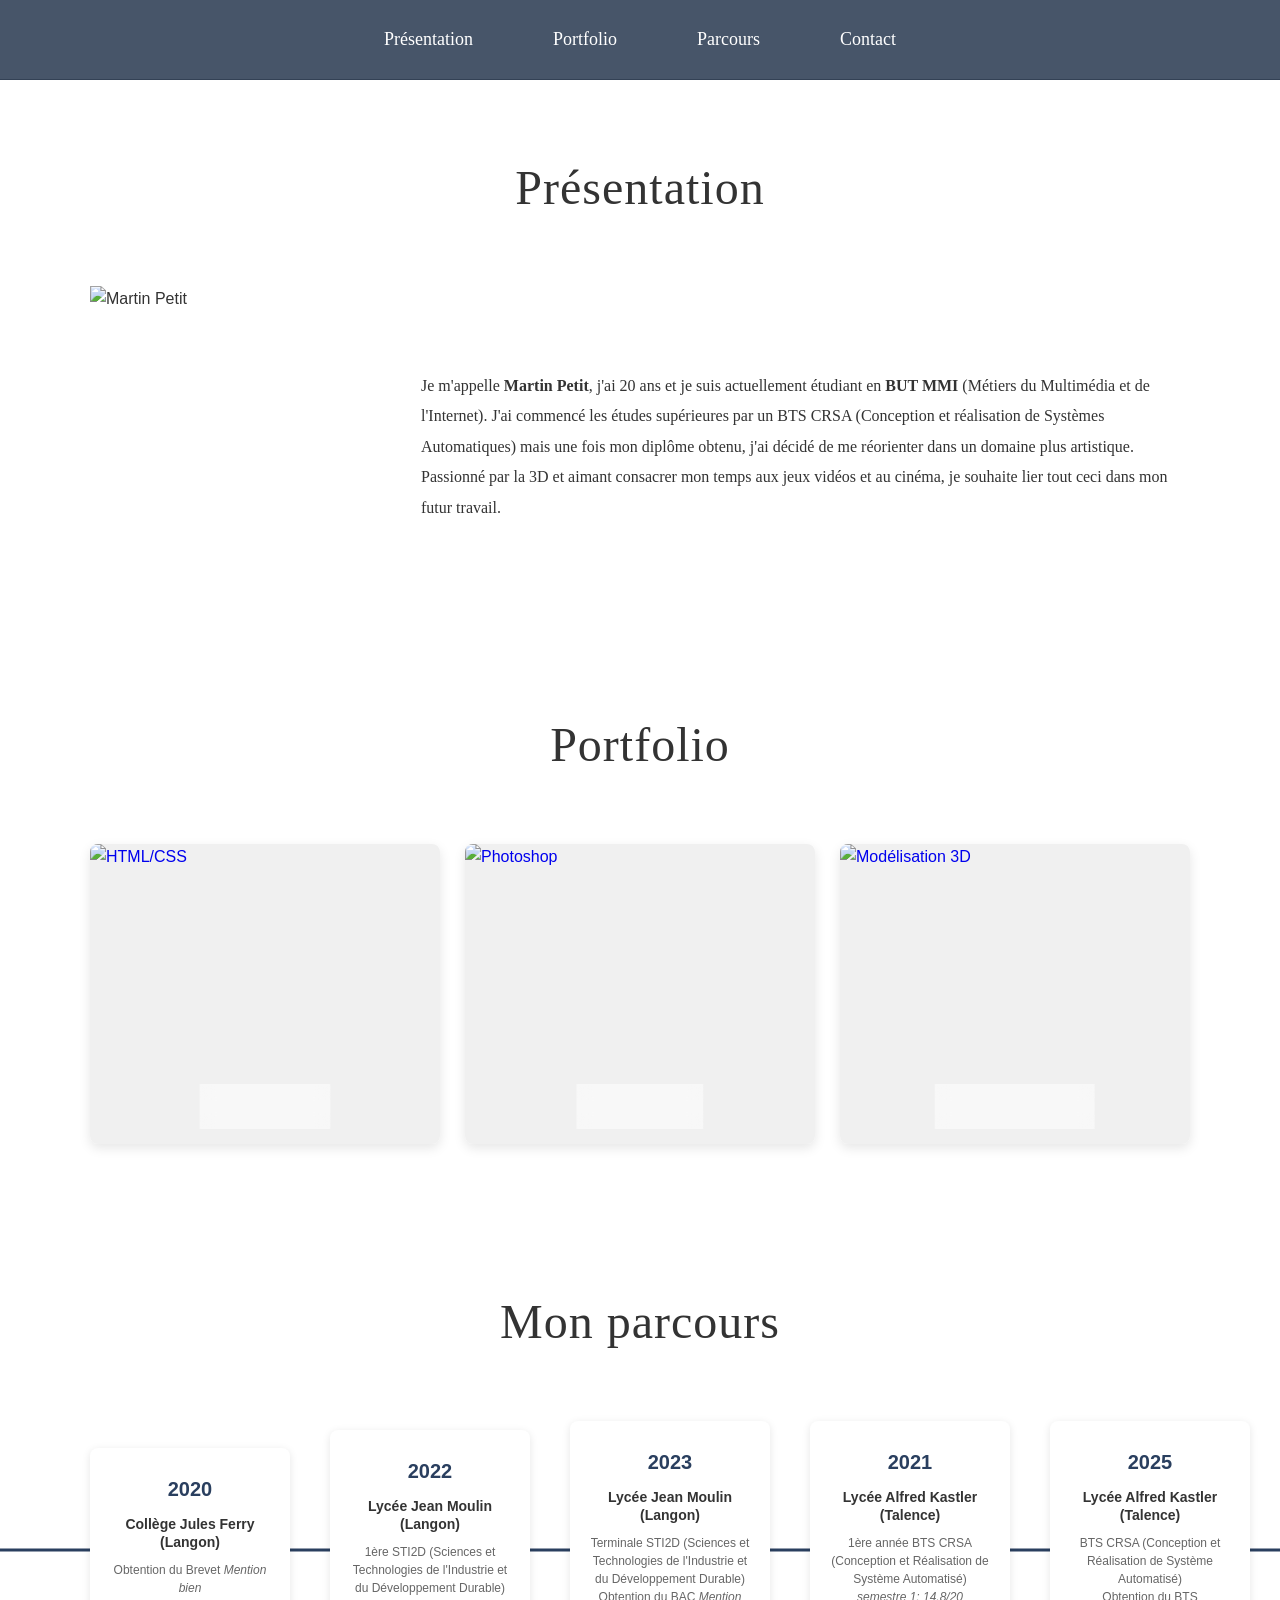
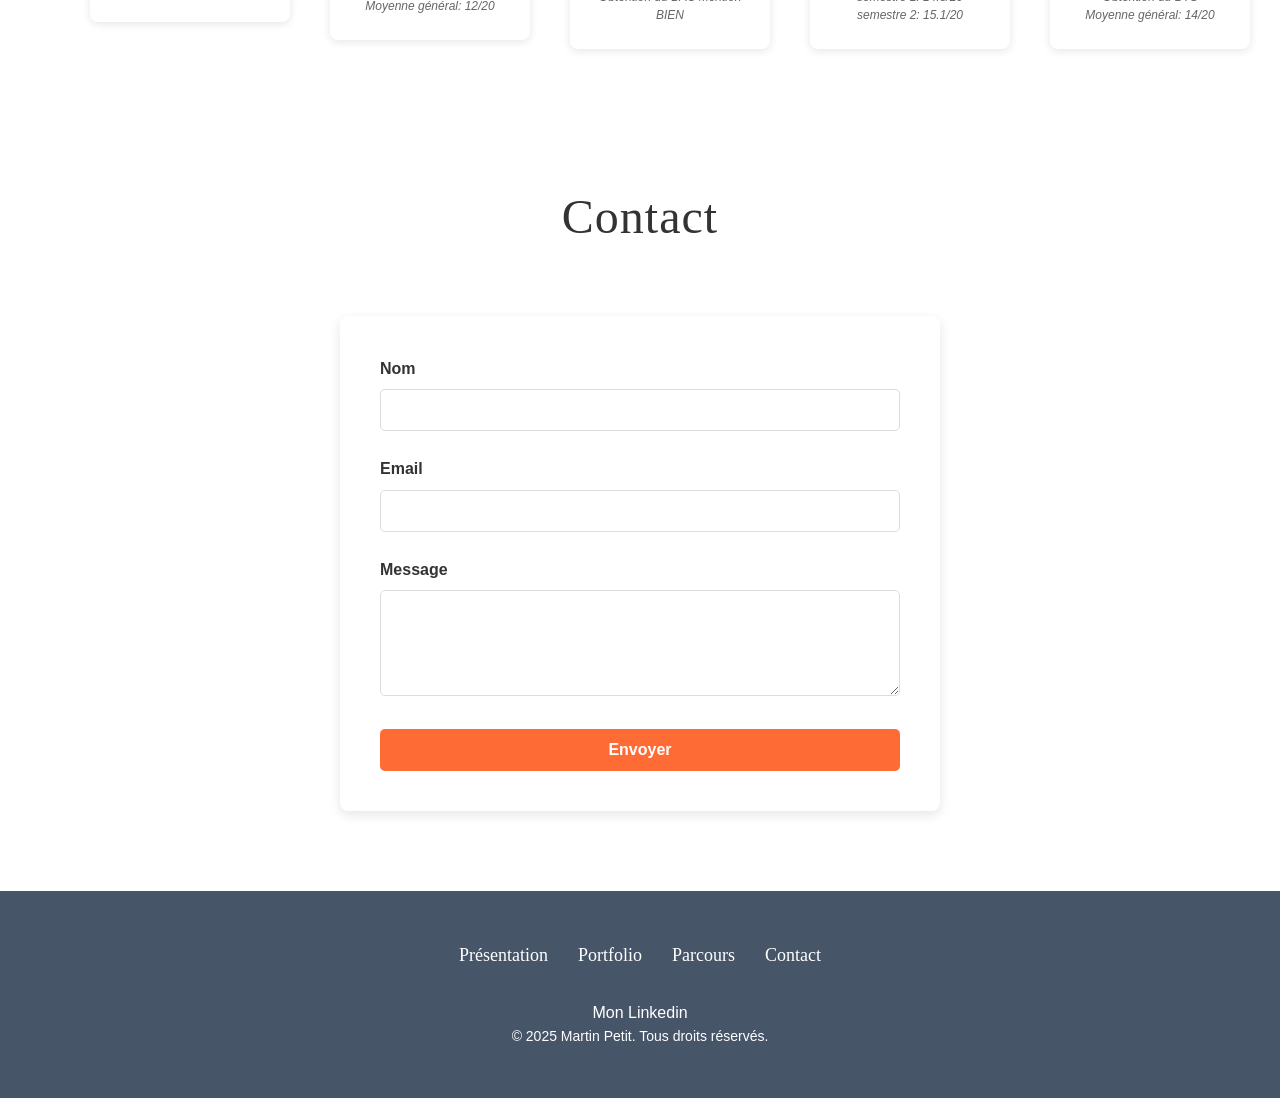
==== index.html @ bb2d604a "Rename Index.html to index.html" ====
<!DOCTYPE html>
<html lang="fr">
<head>
    <meta charset="UTF-8">
    <meta name="viewport" content="width=device-width, initial-scale=1.0">
    <title>Martin Petit | Portfolio</title>
    <link rel="stylesheet" href="style.css">
</head>
<body>

    <header>
        <div class="header-container">
            <div class="logo">Martin Petit</div>
            <nav>
                <ul>
                    <li><a href="#Presentation">Présentation</a></li>
                    <li><a href="#Portfolio">Portfolio</a></li>
                    <li><a href="#Parcours">Parcours</a></li>
                    <li><a href="#Contact">Contact</a></li>
                </ul>
            </nav>
        </div>
    </header>

    <section id="Presentation" class="section-white">
        <div class="container">
            <h2 class="title-center">Présentation</h2>
            <div class="presentation-flex">
                <div class="image-wrapper">
                    <img src="Image/IMG_9733.jpg" alt="Martin Petit">
                </div>
                <div class="text-wrapper">
                    <p>Je m'appelle <strong>Martin Petit</strong>, j'ai 20 ans et je suis actuellement étudiant en <strong>BUT MMI</strong> (Métiers du Multimédia et de l'Internet). J'ai commencé les études supérieures par un BTS CRSA (Conception et réalisation de Systèmes Automatiques) mais une fois mon diplôme obtenu, j'ai décidé de me réorienter dans un domaine plus artistique. Passionné par la 3D et aimant consacrer mon temps aux jeux vidéos et au cinéma, je souhaite lier tout ceci dans mon futur travail.</p>
                </div>
            </div>
        </div>
    </section>

    <section id="Portfolio" class="section-gray">
        <div class="container">
            <h2 class="title-center">Portfolio</h2>
            <div class="portfolio-cards-grid portfolio-grid-home">
                <div class="portfolio-card">
                    <a href="htmlcss.html" class="portfolio-card-link">
                        <div class="portfolio-card-header">
                            <div class="portfolio-card-image">
                                <img src="Image/HTML Part1.png" alt="HTML/CSS">
                            </div>
                            <div class="portfolio-card-desc">
                                <p>HTML/CSS</p>
                            </div>
                        </div>
                        <h3>HTML/CSS</h3>
                    </a>
                </div>
                <div class="portfolio-card">
                    <a href="photoshop.html" class="portfolio-card-link">
                        <div class="portfolio-card-header">
                            <div class="portfolio-card-image">
                                <img src="Image/Photoshop.png" alt="Photoshop">
                            </div>
                            <div class="portfolio-card-desc">
                                <p>Photoshop</p>
                            </div>
                        </div>
                        <h3>Photoshop</h3>
                    </a>
                </div>
                <div class="portfolio-card">
                    <a href="blender.html" class="portfolio-card-link">
                        <div class="portfolio-card-header">
                            <div class="portfolio-card-image">
                                <img src="Image/Chambre.png" alt="Modélisation 3D">
                            </div>
                            <div class="portfolio-card-desc">
                                <p>Modélisation 3D</p>
                            </div>
                        </div>
                        <h3>Modélisation 3D</h3>
                    </a>
                </div>
            </div>
        </div>
    </section>

    <section id="Parcours" class="section-white">
        <div class="container">
            <h2 class="title-center">Mon parcours</h2>
            <div class="parcours-horizontal">
                <div class="parcours-card">
                    <div class="parcours-year">2020</div>
                    <h4>Collège Jules Ferry (Langon)</h4>
                    <p>Obtention du Brevet <em>Mention bien</em></p>
                </div>
                <div class="parcours-card">
                    <div class="parcours-year">2022</div>
                    <h4>Lycée Jean Moulin (Langon)</h4>
                    <p>1ère STI2D (Sciences et Technologies de l'Industrie et du Développement Durable)<br><em>Moyenne général: 12/20</em></p>
                </div>
                <div class="parcours-card">
                    <div class="parcours-year">2023</div>
                    <h4>Lycée Jean Moulin (Langon)</h4>
                    <p>Terminale STI2D (Sciences et Technologies de l'Industrie et du Développement Durable)<br>Obtention du BAC <em>Mention BIEN</em></p>
                </div>
                <div class="parcours-card">
                    <div class="parcours-year">2021</div>
                    <h4>Lycée Alfred Kastler (Talence)</h4>
                    <p>1ère année BTS CRSA (Conception et Réalisation de Système Automatisé)<br><em>semestre 1: 14.8/20</em><br><em>semestre 2: 15.1/20</em></p>
                </div>
                <div class="parcours-card">
                    <div class="parcours-year">2025</div>
                    <h4>Lycée Alfred Kastler (Talence)</h4>
                    <p>BTS CRSA (Conception et Réalisation de Système Automatisé)<br>Obtention du BTS<br><em>Moyenne général: 14/20</em></p>
                </div>
            </div>
        </div>
    </section>

    <section id="Contact" class="section-gray">
        <div class="container">
            <h2 class="title-center">Contact</h2>
            <div class="contact-form-wrapper">
                <form class="contact-form" action="https://formspree.io/f/xeerogld" method="POST">
                    <div class="form-group">
                        <label for="nom">Nom</label>
                        <input type="text" id="nom" name="name" required>
                    </div>
                    <div class="form-group">
                        <label for="email">Email</label>
                        <input type="email" id="email" name="email" required>
                    </div>
                    <div class="form-group">
                        <label for="message">Message</label>
                        <textarea id="message" name="message" rows="5" required></textarea>
                    </div>
                    <button type="submit" class="btn-submit">Envoyer</button>
                </form>
            </div>
            <!-- Popup de confirmation -->
            <div id="successPopup" class="popup-overlay">
                <div class="popup-content">
                    <p>Votre message a bien été envoyé</p>
                    <button class="popup-btn" onclick="closePopup()">Fermer</button>
                </div>
            </div>
        </div>
    </section>

    <footer>
        <div class="container footer-content">
            <nav class="footer-nav">
                <ul>
                    <li><a href="#Presentation">Présentation</a></li>
                    <li><a href="#Portfolio">Portfolio</a></li>
                    <li><a href="#Parcours">Parcours</a></li>
                    <li><a href="#Contact">Contact</a></li>
                </ul>
                <p class="footer-linkedin"><a href="https://www.linkedin.com/in/martin-petit-b996a3388/" target="_blank">Mon Linkedin</a></p>
            </nav>
            <p>&copy; 2025 Martin Petit. Tous droits réservés.</p>
        </div>
    </footer>

    <script>
        // Fonctions pour la popup
        function showPopup() {
            document.getElementById('successPopup').classList.add('active');
        }

        function closePopup() {
            document.getElementById('successPopup').classList.remove('active');
        }

        // Fermer la popup quand on clique en dehors
        document.getElementById('successPopup').addEventListener('click', function(e) {
            if (e.target === this) {
                closePopup();
            }
        });

        // Gérer la soumission du formulaire Formspree
        document.querySelector('.contact-form').addEventListener('submit', function(e) {
            // Afficher la popup
            setTimeout(showPopup, 500);
            // Fermer la popup après 3 secondes
            setTimeout(closePopup, 4000);
            // Laisser le formulaire se soumettre normalement à Formspree
        });
    </script>

</body>
</html>
---- style.css ----
* {
    box-sizing: border-box;
}

body {
    margin: 0;
    padding: 0;
    font-family: 'Segoe UI', Tahoma, Geneva, Verdana, sans-serif;
    color: #333;
    line-height: 1.6;
    background-color: #fff;
    overflow-x: hidden;
}

html {
    scroll-behavior: smooth;
    width: 100%;
    overflow-x: hidden;
}

.container {
    max-width: 1140px;
    margin: 0 auto;
    padding: 0 20px;
    width: 100%;
}

/* ===== HEADER ===== */
header {
    background: #475569;
    padding: 25px 0;
    border-bottom: 1px solid #334155;
    position: sticky;
    top: 0;
    z-index: 100;
    box-shadow: none;
}

.header-container {
    display: flex;
    justify-content: center;
    align-items: center;
    max-width: 1140px;
    margin: 0 auto;
    padding: 0 20px;
}

.logo {
    display: none;
}

nav ul {
    display: flex;
    list-style: none;
    padding: 0;
    margin: 0;
    gap: 80px;
}

nav ul li a {
    text-decoration: none;
    color: #fff;
    font-weight: 400;
    font-size: 18px;
    transition: color 0.3s ease;
    font-family: 'Georgia', serif;
}

nav ul li a:hover {
    color: #FF6B35;
}

/* ===== SECTIONS ===== */
.section-white {
    background-color: #ffffff;
    padding: 30px 0;
}

.section-gray {
    background-color: #ffffff;
    padding: 30px 0;
}

/* Project intro styling */
.project-intro {
    max-width: 800px;
    margin: 0 auto 15px auto;
    text-align: center;
    font-size: 16px;
    line-height: 1.8;
    color: #555;
}

h2 {
    font-size: 48px;
    margin-bottom: 20px;
    color: #333;
    font-family: 'Georgia', serif;
    font-weight: 400;
    letter-spacing: 1px;
}

h3 {
    font-size: 28px;
    color: #333;
    margin: 40px 0 30px 0;
    padding-bottom: 10px;
    border-bottom: 3px solid #FF6B35;
}

.title-center {
    text-align: center;
    margin-bottom: 60px;
}

/* ===== PRESENTATION SECTION ===== */
.presentation-flex {
    display: flex;
    align-items: center;
    gap: 80px;
}

.image-wrapper {
    flex-shrink: 0;
}

.image-wrapper img {
    width: 251px;
    height: 321px;
    object-fit: cover;
    box-shadow: none;
    border-radius: 0;
    display: block;
}

.text-wrapper {
    flex: 1;
    padding-top: 0;
}

.text-wrapper p {
    font-size: 16px;
    line-height: 1.9;
    color: #333;
    font-family: 'Georgia', serif;
    margin: 0;
}

.text-wrapper strong {
    color: #333;
    font-weight: 600;
}

/* ===== PORTFOLIO SECTION ===== */
.portfolio-cards-grid {
    display: grid;
    grid-template-columns: repeat(2, 1fr);
    gap: 25px;
    margin-bottom: 40px;
    max-width: 700px;
    margin-left: auto;
    margin-right: auto;
}

.portfolio-grid-home {
    grid-template-columns: repeat(3, 1fr) !important;
    max-width: 100% !important;
    margin-left: 0 !important;
    margin-right: 0 !important;
}

.portfolio-card {
    overflow: hidden;
    background: white;
    border-radius: 8px;
    box-shadow: 0 4px 12px rgba(0, 0, 0, 0.1);
    transition: transform 0.3s ease, box-shadow 0.3s ease;
    display: flex;
    flex-direction: column;
}

.portfolio-card:hover {
    transform: translateY(-10px);
    box-shadow: 0 8px 20px rgba(0, 0, 0, 0.15);
}

.portfolio-card-link {
    text-decoration: none;
    display: flex;
    flex-direction: column;
    height: 100%;
}

.portfolio-card-header {
    display: flex;
    flex-direction: column;
    gap: 0;
    position: relative;
    flex: 1;
    overflow: hidden;
}

.portfolio-card-image {
    width: 100%;
    height: 300px;
    overflow: hidden;
    background: #f0f0f0;
    border-radius: 0;
    flex-shrink: 0;
}

.portfolio-card-image img {
    width: 100%;
    height: 100%;
    object-fit: cover;
    transition: transform 0.3s ease;
    display: block;
}

.portfolio-card:hover .portfolio-card-image img {
    transform: scale(1.08);
}

.portfolio-card-desc {
    position: absolute;
    bottom: 15px;
    left: 50%;
    transform: translateX(-50%);
    background: rgba(255, 255, 255, 0.5);
    padding: 12px 30px;
    display: flex;
    align-items: center;
    justify-content: center;
    width: fit-content;
    text-align: center;
    backdrop-filter: blur(8px);
    border-radius: 0;
}

.portfolio-card-desc p {
    margin: 0;
    font-size: 14px;
    color: #666;
    line-height: 1.5;
    white-space: nowrap;
}

.portfolio-card h3 {
    display: none;
}

/* ===== HTML PAGES SCROLL SECTION ===== */
.html-pages-scroll {
    display: flex;
    flex-direction: column;
    gap: 0;
    max-width: 100%;
    margin: 0 auto;
}

.html-pages-scroll img {
    width: 100%;
    height: auto;
    display: block;
    margin: 0;
    padding: 0;
}

/* ===== PARCOURS SECTION ===== */
.parcours-timeline {
    display: grid;
    grid-template-columns: 1fr;
    gap: 0;
}

.parcours-item {
    display: flex;
    gap: 30px;
    padding: 30px 0;
    border-bottom: 1px solid #ddd;
    align-items: flex-start;
}

.parcours-item:last-child {
    border-bottom: none;
}

.parcours-year {
    flex-shrink: 0;
    width: 80px;
    font-size: 24px;
    font-weight: bold;
    color: #FF6B35;
    padding-top: 5px;
}

.parcours-content h4 {
    margin: 0 0 10px 0;
    color: #333;
    font-size: 18px;
    font-weight: 600;
}

.parcours-content p {
    margin: 0;
    color: #666;
    font-size: 15px;
    line-height: 1.6;
}

/* ===== PARCOURS HORIZONTAL ===== */
.parcours-horizontal {
    display: flex;
    gap: 40px;
    padding-bottom: 30px;
    position: relative;
    align-items: center;
    justify-content: space-around;
    width: 100%;
}

.parcours-horizontal::before {
    content: '';
    position: absolute;
    top: 50%;
    left: 50%;
    transform: translateX(-50%) translateY(-50%);
    height: 3px;
    background-color: #2a3f5f;
    z-index: 0;
    width: 100vw;
}

.parcours-card {
    flex-shrink: 0;
    background: white;
    border-radius: 8px;
    padding: 25px 20px;
    box-shadow: 0 2px 8px rgba(0, 0, 0, 0.1);
    min-width: 200px;
    max-width: 200px;
    text-align: center;
    position: relative;
    z-index: 1;
    word-break: break-word;
    overflow-wrap: break-word;
}

.parcours-card .parcours-year {
    font-size: 20px;
    color: #2a3f5f;
    margin-bottom: 10px;
    width: auto;
    padding: 0;
}

.parcours-card h4 {
    margin: 0 0 10px 0;
    font-size: 14px;
    font-weight: 600;
    color: #333;
    word-break: break-word;
    overflow-wrap: break-word;
    line-height: 1.3;
}

.parcours-card p {
    margin: 0;
    font-size: 12px;
    line-height: 1.5;
    color: #666;
}

.parcours-card em {
    font-style: italic;
    color: #666;
    font-weight: normal;
}

/* ===== CONTACT SECTION ===== */
.contact-form-wrapper {
    max-width: 600px;
    margin: 0 auto 50px auto;
}

.contact-form {
    background: white;
    padding: 40px;
    border-radius: 8px;
    box-shadow: 0 4px 12px rgba(0, 0, 0, 0.1);
}

.form-group {
    margin-bottom: 25px;
}

.form-group label {
    display: block;
    margin-bottom: 8px;
    font-weight: 600;
    color: #333;
}

.form-group input,
.form-group textarea {
    width: 100%;
    padding: 12px 15px;
    border: 1px solid #ddd;
    border-radius: 5px;
    font-family: 'Segoe UI', Tahoma, Geneva, Verdana, sans-serif;
    font-size: 14px;
    transition: border-color 0.3s ease;
    box-sizing: border-box;
}

.form-group input:focus,
.form-group textarea:focus {
    outline: none;
    border-color: #FF6B35;
    box-shadow: 0 0 5px rgba(255, 107, 53, 0.3);
}

.btn-submit {
    width: 100%;
    padding: 12px 30px;
    background-color: #FF6B35;
    color: white;
    border: none;
    border-radius: 5px;
    font-size: 16px;
    font-weight: 600;
    cursor: pointer;
    transition: background-color 0.3s ease;
}

.btn-submit:hover {
    background-color: #E85A1F;
}

.contact-info {
    text-align: center;
    margin-top: 40px;
}

.contact-info p {
    margin: 0 0 20px 0;
    font-weight: 600;
}

.contact-info a {
    display: inline-block;
    margin: 0 15px;
    color: #FF6B35;
    text-decoration: none;
    font-weight: 500;
    transition: color 0.3s ease;
}

.contact-info a:hover {
    color: #E85A1F;
    text-decoration: underline;
}

/* ===== PROJECTS DETAILED SECTION ===== */
.projects-detailed {
    display: grid;
    grid-template-columns: 1fr;
    gap: 60px;
}

.project-detail {
    margin-bottom: 40px;
}

.project-detail h3 {
    margin-bottom: 30px;
    border-bottom: 3px solid #FF6B35;
    padding-bottom: 15px;
}

.project-content {
    display: grid;
    grid-template-columns: 1fr 1fr;
    gap: 30px;
    align-items: center;
}

.project-content img {
    width: 100%;
    height: auto;
    border-radius: 5px;
    display: block;
    max-width: 70%;
    margin: 0 auto;
}

.project-text {
    background: rgba(255, 255, 255, 0.5);
    padding: 25px;
    border-radius: 5px;
}

/* Styles spécifiques à la page Photoshop */
.photoshop-page .project-content img {
    max-width: 50%;
}

/* Grille SolidWorks */
.solidworks-grid {
    display: grid;
    grid-template-columns: repeat(3, 1fr);
    gap: 15px;
    margin: 15px 0;
}

.solidworks-project {
    display: flex;
    justify-content: center;
    align-items: center;
}

.solidworks-project img {
    width: 100%;
    height: auto;
    display: block;
    max-width: 100%;
}

.project-text p {
    margin: 0 0 20px 0;
    font-size: 15px;
    line-height: 1.8;
    color: #555;
}

.project-text p:last-child {
    margin-bottom: 0;
}

/* ===== FOOTER ===== */
footer {
    background: #475569;
    padding: 50px 0;
    border-top: none;
}

.footer-content {
    text-align: center;
}

.footer-nav ul {
    display: flex;
    justify-content: center;
    list-style: none;
    padding: 0;
    margin: 0 0 30px 0;
    gap: 30px;
    flex-wrap: wrap;
}

.footer-nav a {
    text-decoration: none;
    color: #fff;
    font-weight: 500;
    transition: color 0.3s ease;
}

.footer-nav a:hover {
    color: #FF6B35;
    text-decoration: underline;
}

.footer-linkedin {
    margin: 0 0 0 0;
    font-weight: 500;
}

.footer-linkedin a {
    text-decoration: none;
    color: #fff;
    transition: color 0.3s ease;
    font-size: 16px;
}

.footer-linkedin a:hover {
    color: #FF6B35;
}

footer p {
    color: #fff;
    margin: 0;
    font-size: 14px;
}

/* ===== POPUP ===== */
.popup-overlay {
    display: none;
    position: fixed;
    top: 0;
    left: 0;
    width: 100%;
    height: 100%;
    background-color: rgba(0, 0, 0, 0.5);
    z-index: 1000;
    justify-content: center;
    align-items: center;
}

.popup-overlay.active {
    display: flex;
}

.popup-content {
    background-color: white;
    padding: 40px;
    border-radius: 10px;
    text-align: center;
    box-shadow: 0 4px 20px rgba(0, 0, 0, 0.3);
    max-width: 400px;
    animation: popupSlideIn 0.3s ease-out;
}

@keyframes popupSlideIn {
    from {
        transform: scale(0.8);
        opacity: 0;
    }
    to {
        transform: scale(1);
        opacity: 1;
    }
}

.popup-content p {
    font-size: 18px;
    color: #333;
    margin: 0 0 25px 0;
    font-family: 'Georgia', serif;
}

.popup-btn {
    padding: 12px 30px;
    background-color: #FF6B35;
    color: white;
    border: none;
    border-radius: 5px;
    font-size: 16px;
    font-weight: 600;
    cursor: pointer;
    transition: background-color 0.3s ease;
}

.popup-btn:hover {
    background-color: #E85A1F;
}

/* ===== RESPONSIVE ===== */
@media (max-width: 768px) {
    .presentation-flex {
        flex-direction: column;
        gap: 30px;
    }

    .image-wrapper img {
        width: 100%;
        max-width: 321px;
        height: auto;
    }

    nav ul {
        flex-direction: column;
        gap: 15px;
    }

    .portfolio-category-grid {
        grid-template-columns: repeat(auto-fit, minmax(200px, 1fr));
        gap: 20px;
    }

    .project-content {
        grid-template-columns: 1fr;
        gap: 20px;
    }

    h2 {
        font-size: 36px;
    }

    h3 {
        font-size: 24px;
    }

    .parcours-item {
        flex-direction: column;
        gap: 10px;
        padding: 20px 0;
    }

    .parcours-year {
        width: auto;
    }

    .parcours-horizontal {
        gap: 20px;
    }

    .parcours-card {
        min-width: 240px;
        padding: 25px 20px;
    }
}

@media (max-width: 480px) {
    header {
        padding: 15px 0;
    }

    .header-container {
        flex-direction: column;
        gap: 15px;
    }

    nav ul {
        width: 100%;
        flex-direction: column;
        gap: 10px;
        text-align: center;
    }

    .presentation-flex {
        gap: 20px;
    }

    .image-wrapper img {
        width: 100%;
        max-width: 100%;
        height: auto;
    }

    .contact-form {
        padding: 20px;
    }

    .section-white,
    .section-gray {
        padding: 50px 0;
    }

    h2 {
        font-size: 28px;
        margin-bottom: 30px;
    }

    h3 {
        font-size: 20px;
    }

    nav ul {
        gap: 20px;
    }

    nav ul li a {
        font-size: 16px;
    }

    .project-content {
        padding: 20px;
    }

    .projects-detailed {
        gap: 40px;
    }

    .parcours-horizontal {
        gap: 15px;
        padding-bottom: 20px;
    }

    .parcours-horizontal::before {
        top: 45%;
        height: 2px;
    }

    .parcours-card {
        min-width: 200px;
        padding: 20px 15px;
        border-radius: 8px;
    }

    .parcours-card .parcours-year {
        font-size: 22px;
        margin-bottom: 10px;
    }

    .parcours-card h4 {
        font-size: 14px;
        margin-bottom: 10px;
    }

    .parcours-card p {
        font-size: 12px;
    }
}

/* ===== SOLIDWORKS CAROUSEL ===== */
.solidworks-carousel {
    display: grid;
    grid-template-columns: 1fr 1fr;
    gap: 40px;
    align-items: center;
}

.carousel-image {
    width: 100%;
    height: 400px;
    overflow: hidden;
    border-radius: 8px;
    box-shadow: 0 4px 12px rgba(0, 0, 0, 0.1);
}

.carousel-image img {
    width: 100%;
    height: 100%;
    object-fit: cover;
    display: block;
}

.carousel-content {
    flex: 1;
}

.carousel-item {
    display: none;
}

.carousel-item.active {
    display: block;
}

.carousel-item h3 {
    font-size: 24px;
    color: #333;
    margin: 0 0 15px 0;
    padding-bottom: 10px;
    border-bottom: 3px solid #FF6B35;
}

.carousel-item p {
    font-size: 15px;
    line-height: 1.8;
    color: #555;
    margin: 0 0 15px 0;
}

.carousel-controls {
    display: flex;
    gap: 15px;
    margin-top: 30px;
}

.carousel-btn {
    padding: 10px 20px;
    background-color: #FF6B35;
    color: white;
    border: none;
    border-radius: 5px;
    font-size: 14px;
    font-weight: 600;
    cursor: pointer;
    transition: background-color 0.3s ease;
}

.carousel-btn:hover {
    background-color: #E85A1F;
}
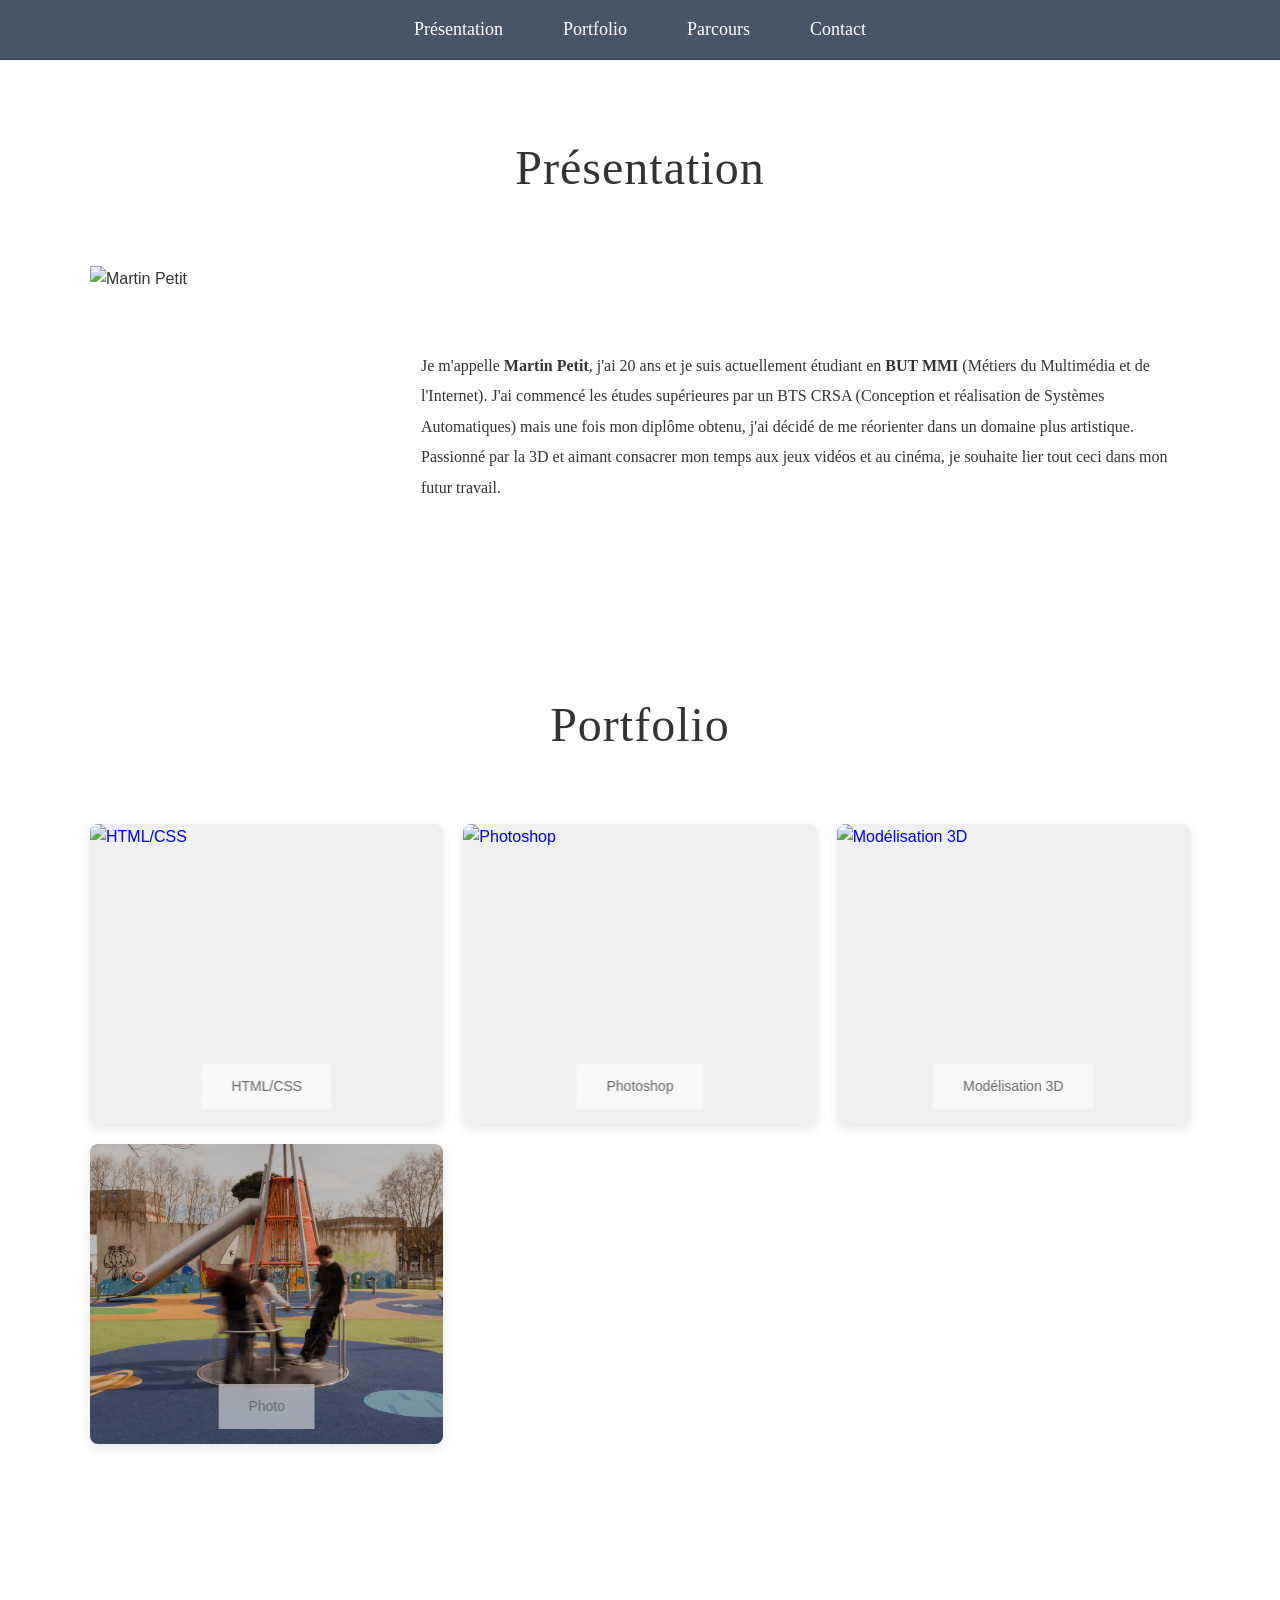
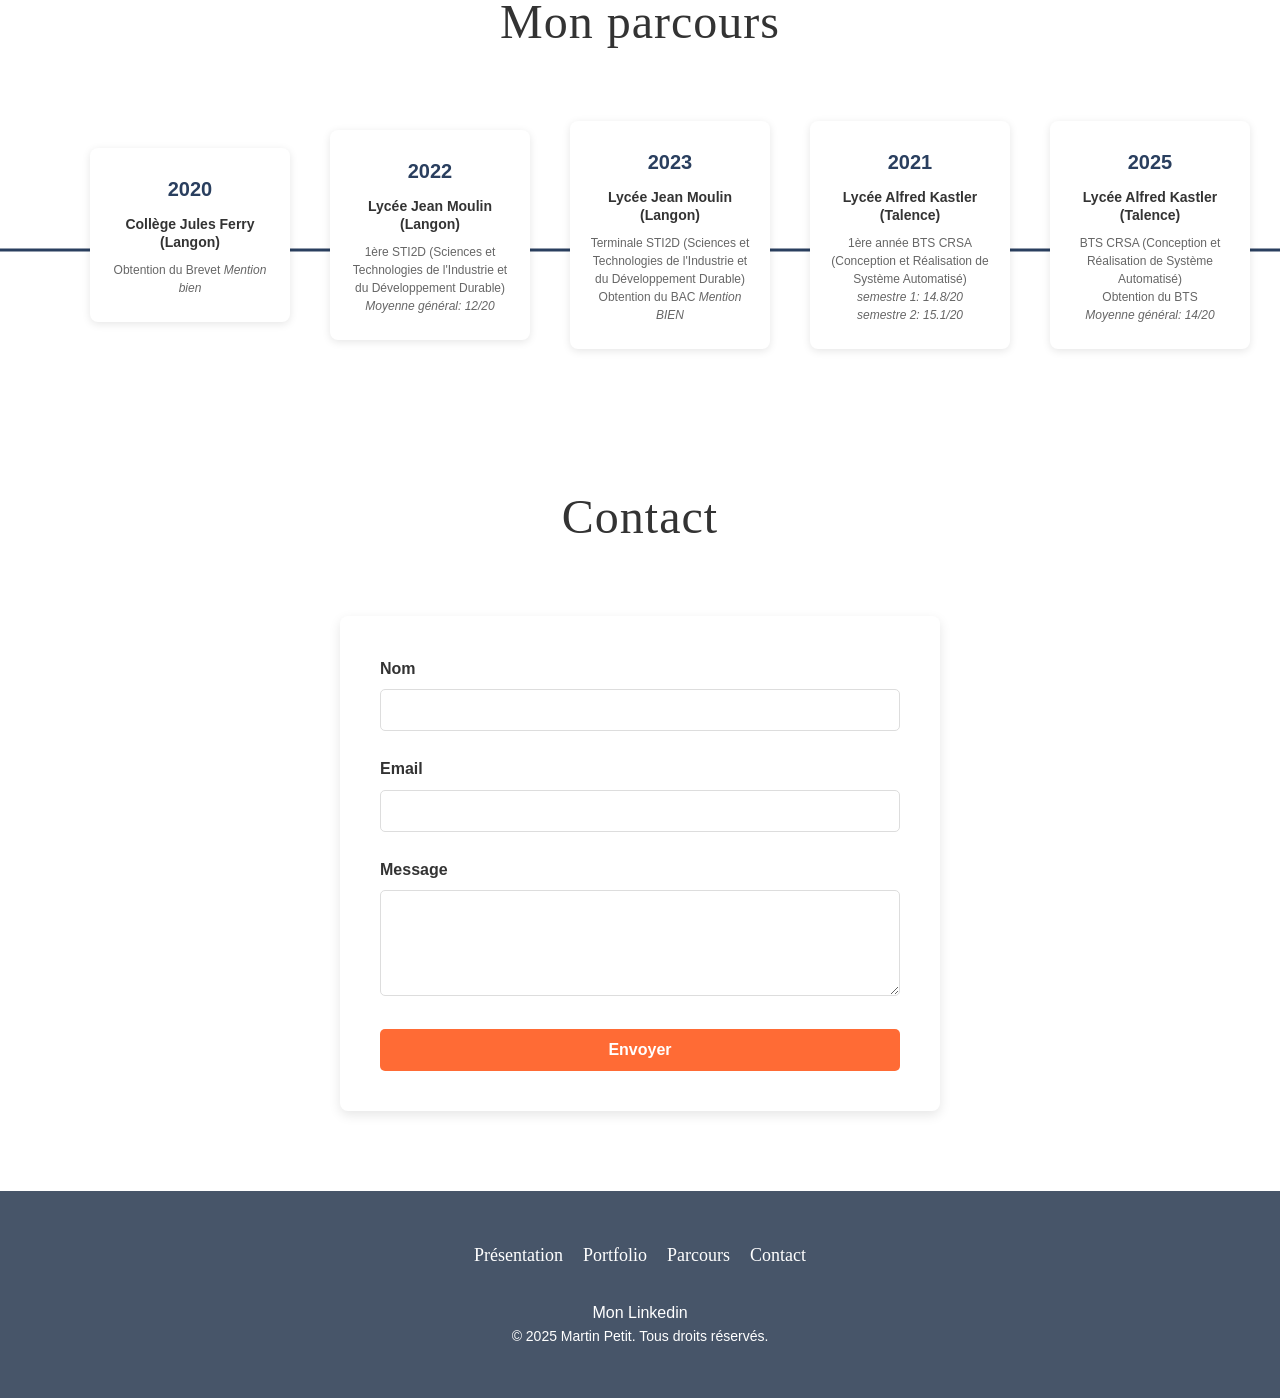
==== commit bde642c4: "page photo" ====
--- a/index.html
+++ b/index.html
@@ -77,6 +77,19 @@
                             </div>
                         </div>
                         <h3>Modélisation 3D</h3>
+                    </a>
+                </div>
+                <div class="portfolio-card">
+                    <a href="photo.html" class="portfolio-card-link">
+                        <div class="portfolio-card-header">
+                            <div class="portfolio-card-image">
+                                <img src="Image/Projet photo/1.jpg" alt="Photo">
+                            </div>
+                            <div class="portfolio-card-desc">
+                                <p>Photo</p>
+                            </div>
+                        </div>
+                        <h3>Photo</h3>
                     </a>
                 </div>
             </div>
--- a/style.css
+++ b/style.css
@@ -25,10 +25,16 @@
     width: 100%;
 }
 
+@media (max-width: 480px) {
+    .container {
+        padding: 0 15px;
+    }
+}
+
 /* ===== HEADER ===== */
 header {
     background: #475569;
-    padding: 25px 0;
+    padding: 15px 0;
     border-bottom: 1px solid #334155;
     position: sticky;
     top: 0;
@@ -54,7 +60,9 @@
     list-style: none;
     padding: 0;
     margin: 0;
-    gap: 80px;
+    gap: 60px;
+    flex-wrap: wrap;
+    justify-content: center;
 }
 
 nav ul li a {
@@ -74,11 +82,13 @@
 .section-white {
     background-color: #ffffff;
     padding: 30px 0;
+    scroll-margin-top: 80px;
 }
 
 .section-gray {
     background-color: #ffffff;
     padding: 30px 0;
+    scroll-margin-top: 80px;
 }
 
 /* Project intro styling */
@@ -144,6 +154,18 @@
     color: #333;
     font-family: 'Georgia', serif;
     margin: 0;
+}
+
+@media (max-width: 768px) {
+    .text-wrapper p {
+        font-size: 15px;
+    }
+}
+
+@media (max-width: 480px) {
+    .text-wrapper p {
+        font-size: 14px;
+    }
 }
 
 .text-wrapper strong {
@@ -167,6 +189,7 @@
     max-width: 100% !important;
     margin-left: 0 !important;
     margin-right: 0 !important;
+    gap: 20px;
 }
 
 .portfolio-card {
@@ -337,7 +360,7 @@
     border-radius: 8px;
     padding: 25px 20px;
     box-shadow: 0 2px 8px rgba(0, 0, 0, 0.1);
-    min-width: 200px;
+    min-width: 160px;
     max-width: 200px;
     text-align: center;
     position: relative;
@@ -465,11 +488,11 @@
 .projects-detailed {
     display: grid;
     grid-template-columns: 1fr;
-    gap: 60px;
+    gap: 40px;
 }
 
 .project-detail {
-    margin-bottom: 40px;
+    margin-bottom: 20px;
 }
 
 .project-detail h3 {
@@ -490,7 +513,7 @@
     height: auto;
     border-radius: 5px;
     display: block;
-    max-width: 70%;
+    max-width: 100%;
     margin: 0 auto;
 }
 
@@ -505,10 +528,23 @@
     max-width: 50%;
 }
 
+@media (max-width: 768px) {
+    .photoshop-page .project-content img {
+        max-width: 100%;
+    }
+}
+
+/* Amélioration images Blender sur mobile */
+@media (max-width: 768px) {
+    .blender-page .project-content img {
+        max-width: 100%;
+    }
+}
+
 /* Grille SolidWorks */
 .solidworks-grid {
     display: grid;
-    grid-template-columns: repeat(3, 1fr);
+    grid-template-columns: repeat(auto-fit, minmax(150px, 1fr));
     gap: 15px;
     margin: 15px 0;
 }
@@ -554,7 +590,7 @@
     list-style: none;
     padding: 0;
     margin: 0 0 30px 0;
-    gap: 30px;
+    gap: 20px;
     flex-wrap: wrap;
 }
 
@@ -655,6 +691,39 @@
 }
 
 /* ===== RESPONSIVE ===== */
+/* Tablettes (1024px) */
+@media (max-width: 1024px) {
+    nav ul {
+        gap: 40px;
+    }
+
+    .portfolio-grid-home {
+        grid-template-columns: repeat(2, 1fr) !important;
+    }
+
+    .presentation-flex {
+        gap: 50px;
+    }
+
+    .project-content {
+        gap: 20px;
+    }
+
+    .carousel-image {
+        height: 300px;
+    }
+
+    .solidworks-carousel {
+        grid-template-columns: 1fr;
+        gap: 20px;
+    }
+
+    .solidworks-grid {
+        grid-template-columns: repeat(2, 1fr);
+    }
+}
+
+/* Petites tablettes/Grand mobile (768px) */
 @media (max-width: 768px) {
     .presentation-flex {
         flex-direction: column;
@@ -668,8 +737,17 @@
     }
 
     nav ul {
-        flex-direction: column;
-        gap: 15px;
+        gap: 20px;
+        flex-direction: row;
+        flex-wrap: wrap;
+    }
+
+    nav ul li a {
+        font-size: 16px;
+    }
+
+    .portfolio-grid-home {
+        grid-template-columns: repeat(2, 1fr) !important;
     }
 
     .portfolio-category-grid {
@@ -701,30 +779,83 @@
     }
 
     .parcours-horizontal {
-        gap: 20px;
+        gap: 15px;
+        justify-content: flex-start;
+        overflow-x: auto;
+        padding: 20px 0;
+    }
+
+    .parcours-horizontal::before {
+        width: 100vw;
     }
 
     .parcours-card {
-        min-width: 240px;
-        padding: 25px 20px;
-    }
-}
-
+        min-width: 160px;
+        padding: 20px 15px;
+    }
+
+    .carousel-image {
+        height: 250px;
+    }
+
+    .carousel-item h3 {
+        font-size: 20px;
+    }
+
+    .carousel-item p {
+        font-size: 14px;
+        line-height: 1.6;
+    }
+
+    .carousel-controls {
+        display: grid;
+        grid-template-columns: 1fr 1fr;
+        gap: 10px;
+        margin-top: 20px;
+    }
+
+    .carousel-btn {
+        padding: 10px 15px;
+        font-size: 13px;
+        width: 100%;
+    }
+
+    .solidworks-grid {
+        grid-template-columns: repeat(2, 1fr);
+    }
+
+    .contact-form {
+        padding: 25px;
+    }
+}
+
+/* Mobile (480px et moins) */
 @media (max-width: 480px) {
     header {
-        padding: 15px 0;
+        padding: 10px 0;
     }
 
     .header-container {
         flex-direction: column;
-        gap: 15px;
+        gap: 8px;
     }
 
     nav ul {
         width: 100%;
         flex-direction: column;
-        gap: 10px;
+        gap: 6px;
         text-align: center;
+        flex-wrap: nowrap;
+    }
+
+    nav ul li {
+        width: 100%;
+    }
+
+    nav ul li a {
+        font-size: 13px;
+        display: block;
+        padding: 5px 0;
     }
 
     .presentation-flex {
@@ -737,68 +868,135 @@
         height: auto;
     }
 
+    .portfolio-grid-home {
+        grid-template-columns: 1fr !important;
+        gap: 15px;
+    }
+
+    .portfolio-card-image {
+        height: 200px;
+    }
+
     .contact-form {
-        padding: 20px;
+        padding: 15px;
+    }
+
+    .form-group {
+        margin-bottom: 15px;
+    }
+
+    .form-group input,
+    .form-group textarea {
+        font-size: 16px;
     }
 
     .section-white,
     .section-gray {
-        padding: 50px 0;
+        padding: 30px 0;
     }
 
     h2 {
         font-size: 28px;
-        margin-bottom: 30px;
+        margin-bottom: 20px;
     }
 
     h3 {
         font-size: 20px;
-    }
-
-    nav ul {
-        gap: 20px;
-    }
-
-    nav ul li a {
-        font-size: 16px;
+        margin: 30px 0 20px 0;
     }
 
     .project-content {
-        padding: 20px;
+        padding: 15px;
     }
 
     .projects-detailed {
-        gap: 40px;
+        gap: 30px;
+    }
+
+    .project-content img {
+        max-width: 100%;
     }
 
     .parcours-horizontal {
-        gap: 15px;
-        padding-bottom: 20px;
+        gap: 10px;
+        padding-bottom: 15px;
+        justify-content: flex-start;
+        overflow-x: auto;
+        -webkit-overflow-scrolling: touch;
     }
 
     .parcours-horizontal::before {
-        top: 45%;
-        height: 2px;
+        display: none;
     }
 
     .parcours-card {
-        min-width: 200px;
-        padding: 20px 15px;
-        border-radius: 8px;
+        min-width: 140px;
+        max-width: 140px;
+        padding: 15px 10px;
+        font-size: 13px;
     }
 
     .parcours-card .parcours-year {
-        font-size: 22px;
-        margin-bottom: 10px;
+        font-size: 18px;
+        margin-bottom: 8px;
     }
 
     .parcours-card h4 {
+        font-size: 13px;
+        margin-bottom: 5px;
+        line-height: 1.2;
+    }
+
+    .parcours-card p {
+        font-size: 11px;
+        line-height: 1.4;
+    }
+
+    .carousel-image {
+        height: 200px;
+    }
+
+    .carousel-controls {
+        display: grid;
+        grid-template-columns: 1fr 1fr;
+        gap: 8px;
+        margin-top: 15px;
+    }
+
+    .carousel-btn {
+        padding: 10px 12px;
+        font-size: 12px;
+        width: 100%;
+    }
+
+    .carousel-item h3 {
+        font-size: 18px;
+        margin: 0 0 10px 0;
+    }
+
+    .carousel-item p {
+        font-size: 13px;
+        line-height: 1.5;
+    }
+
+    .solidworks-grid {
+        grid-template-columns: 1fr;
+    }
+
+    .content-section {
+        padding: 15px 0;
+    }
+
+    footer {
+        padding: 30px 0;
+    }
+
+    .footer-nav ul {
+        gap: 10px;
+    }
+
+    .footer-nav a {
         font-size: 14px;
-        margin-bottom: 10px;
-    }
-
-    .parcours-card p {
-        font-size: 12px;
     }
 }
 
@@ -810,6 +1008,19 @@
     align-items: center;
 }
 
+@media (max-width: 768px) {
+    .solidworks-carousel {
+        grid-template-columns: 1fr;
+        gap: 20px;
+    }
+}
+
+@media (max-width: 480px) {
+    .solidworks-carousel {
+        gap: 15px;
+    }
+}
+
 .carousel-image {
     width: 100%;
     height: 400px;
@@ -818,6 +1029,18 @@
     box-shadow: 0 4px 12px rgba(0, 0, 0, 0.1);
 }
 
+@media (max-width: 768px) {
+    .carousel-image {
+        height: 300px;
+    }
+}
+
+@media (max-width: 480px) {
+    .carousel-image {
+        height: 250px;
+    }
+}
+
 .carousel-image img {
     width: 100%;
     height: 100%;
@@ -852,10 +1075,52 @@
     margin: 0 0 15px 0;
 }
 
+@media (max-width: 768px) {
+    .carousel-item h3 {
+        font-size: 20px;
+        margin: 0 0 12px 0;
+    }
+
+    .carousel-item p {
+        font-size: 14px;
+        line-height: 1.6;
+    }
+}
+
+@media (max-width: 480px) {
+    .carousel-item h3 {
+        font-size: 18px;
+        margin: 0 0 10px 0;
+        padding-bottom: 8px;
+    }
+
+    .carousel-item p {
+        font-size: 13px;
+        line-height: 1.5;
+        margin: 0;
+    }
+}
+
 .carousel-controls {
     display: flex;
     gap: 15px;
     margin-top: 30px;
+}
+
+@media (max-width: 768px) {
+    .carousel-controls {
+        gap: 10px;
+        margin-top: 20px;
+    }
+}
+
+@media (max-width: 480px) {
+    .carousel-controls {
+        display: grid;
+        grid-template-columns: 1fr 1fr;
+        gap: 8px;
+        margin-top: 15px;
+    }
 }
 
 .carousel-btn {
@@ -870,6 +1135,178 @@
     transition: background-color 0.3s ease;
 }
 
+@media (max-width: 768px) {
+    .carousel-btn {
+        padding: 10px 15px;
+        font-size: 13px;
+    }
+}
+
+@media (max-width: 480px) {
+    .carousel-btn {
+        padding: 8px 12px;
+        font-size: 12px;
+        width: 100%;
+    }
+}
+
 .carousel-btn:hover {
     background-color: #E85A1F;
+}
+
+/* ===== PHOTO PAGE CAROUSEL ===== */
+.photo-carousel-container {
+    display: flex;
+    align-items: center;
+    gap: 20px;
+    margin: 30px 0 50px 0;
+    width: 100vw;
+    position: relative;
+    left: 50%;
+    right: 50%;
+    margin-left: -50vw;
+    margin-right: -50vw;
+    padding: 0 200px;
+}
+
+.carousel-wrapper {
+    flex: 1;
+    overflow: hidden;
+    border-radius: 8px;
+    box-shadow: 0 4px 12px rgba(0, 0, 0, 0.1);
+    height: 400px;
+}
+
+.carousel-track {
+    display: flex;
+    gap: 16px;
+    transition: transform 0.5s ease;
+    padding: 8px;
+    background-color: #f5f5f5;
+    height: 100%;
+}
+
+.carousel-img {
+    flex: 0 0 calc(33.33% - 12px);
+    width: calc(33.33% - 12px);
+    height: 100%;
+    object-fit: contain;
+    border-radius: 4px;
+    display: block;
+}
+
+.carousel-btn {
+    flex-shrink: 0;
+    padding: 12px 16px;
+    background-color: #FF6B35;
+    color: white;
+    border: none;
+    border-radius: 5px;
+    font-size: 20px;
+    cursor: pointer;
+    transition: background-color 0.3s ease;
+    height: 45px;
+    width: 45px;
+    display: flex;
+    align-items: center;
+    justify-content: center;
+}
+
+.carousel-btn:hover {
+    background-color: #E85A1F;
+}
+
+.carousel-btn-prev {
+    order: -1;
+}
+
+/* ===== PHOTO TEXT SECTION ===== */
+.photo-text-section {
+    margin-top: 30px;
+    margin-bottom: 20px;
+    max-width: 800px;
+    margin-left: auto;
+    margin-right: auto;
+}
+
+.photo-textarea {
+    width: 100%;
+    min-height: 150px;
+    padding: 15px;
+    border: 2px solid #ddd;
+    border-radius: 4px;
+    font-family: 'Georgia', serif;
+    font-size: 16px;
+    line-height: 1.6;
+    resize: vertical;
+    color: #333;
+    background-color: #fafafa;
+    transition: border-color 0.3s ease, background-color 0.3s ease;
+}
+
+.photo-textarea:focus {
+    outline: none;
+    border-color: #FF6B35;
+    background-color: #fff;
+}
+
+@media (max-width: 768px) {
+    .photo-carousel-container {
+        gap: 10px;
+        margin: 30px 0;
+    }
+
+    .carousel-img {
+        height: 180px;
+    }
+
+    .carousel-btn {
+        padding: 10px 12px;
+        font-size: 16px;
+        height: 40px;
+        width: 40px;
+    }
+
+    .photo-text-section {
+        margin-top: 30px;
+    }
+
+    .photo-textarea {
+        min-height: 120px;
+        font-size: 15px;
+        padding: 12px;
+    }
+}
+
+@media (max-width: 480px) {
+    .photo-carousel-container {
+        flex-direction: column;
+        gap: 15px;
+        margin: 20px 0;
+    }
+
+    .carousel-wrapper {
+        width: 100%;
+    }
+
+    .carousel-img {
+        height: 150px;
+    }
+
+    .carousel-btn {
+        padding: 8px 10px;
+        font-size: 14px;
+        height: 35px;
+        width: 35px;
+    }
+
+    .photo-text-section {
+        margin-top: 20px;
+    }
+
+    .photo-textarea {
+        min-height: 100px;
+        font-size: 14px;
+        padding: 10px;
+    }
 }
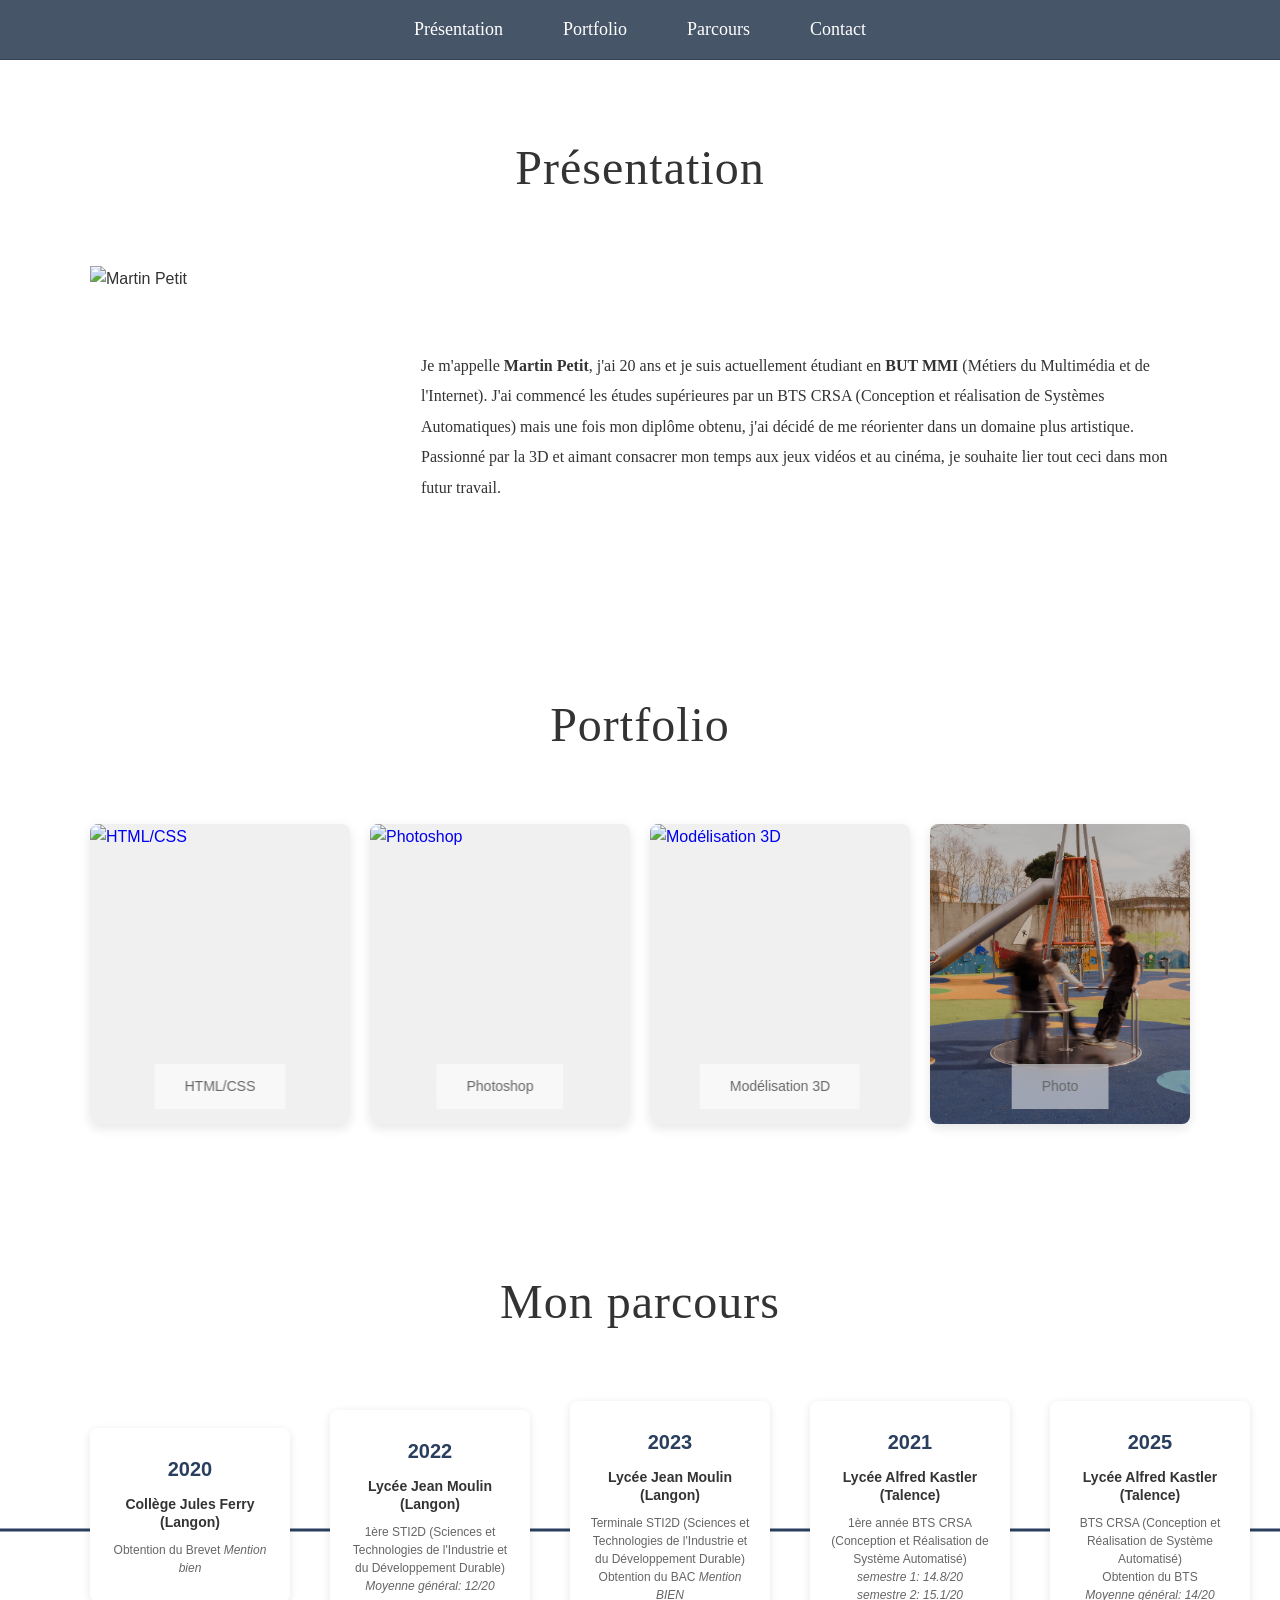
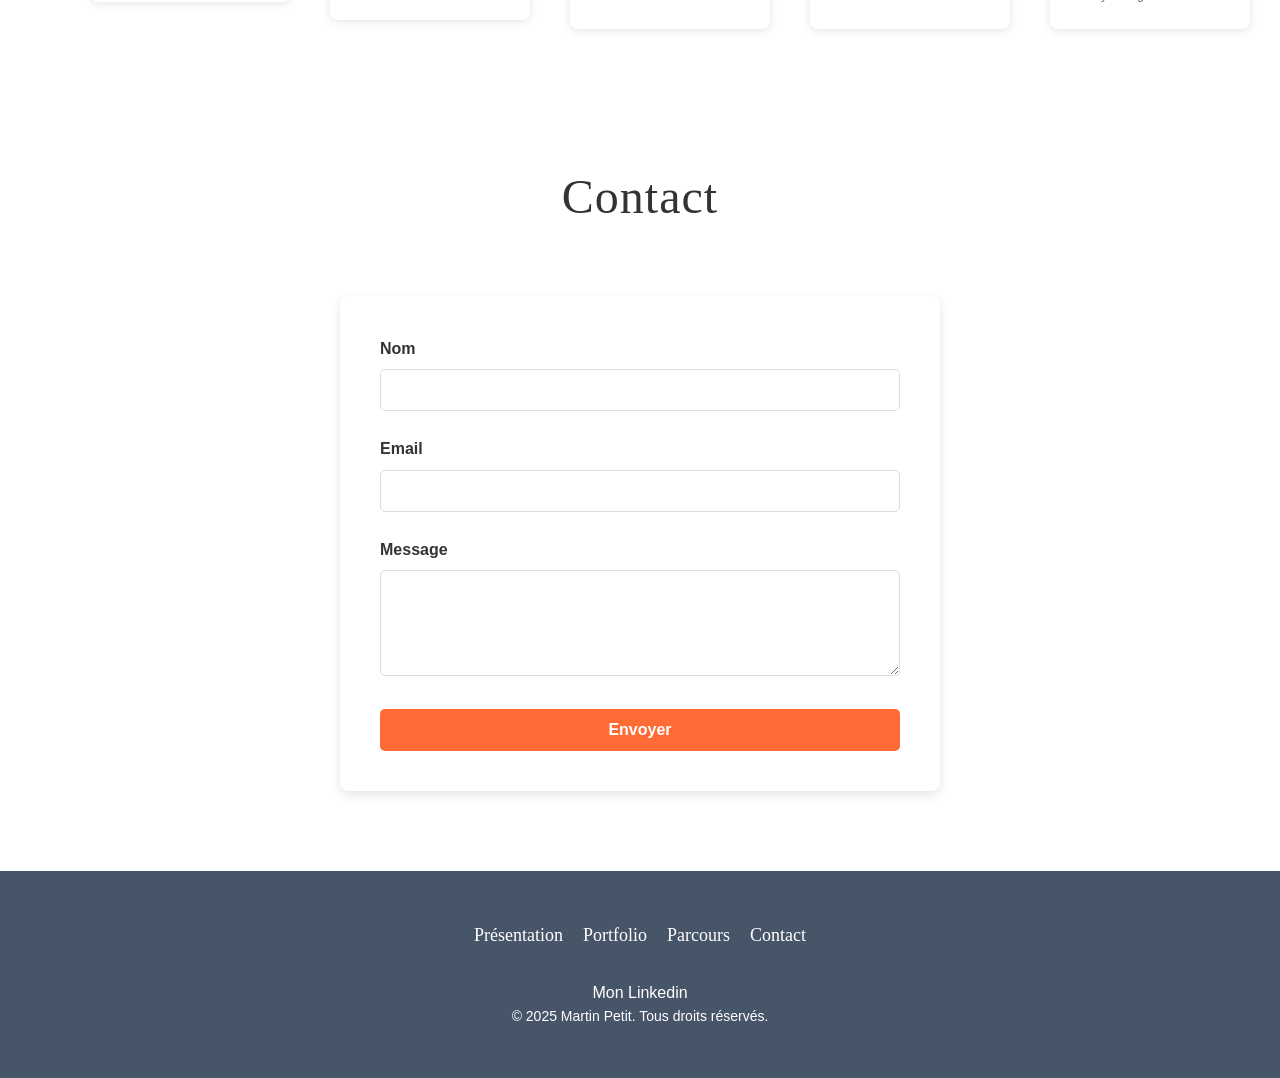
==== commit d3896260: "fix bug" ====
--- a/index.html
+++ b/index.html
@@ -83,7 +83,7 @@
                     <a href="photo.html" class="portfolio-card-link">
                         <div class="portfolio-card-header">
                             <div class="portfolio-card-image">
-                                <img src="Image/Projet photo/1.jpg" alt="Photo">
+                                <img src="Image/Projet photo/Street1.jpg" alt="Photo">
                             </div>
                             <div class="portfolio-card-desc">
                                 <p>Photo</p>
--- a/style.css
+++ b/style.css
@@ -176,16 +176,16 @@
 /* ===== PORTFOLIO SECTION ===== */
 .portfolio-cards-grid {
     display: grid;
-    grid-template-columns: repeat(2, 1fr);
+    grid-template-columns: repeat(3, 1fr);
     gap: 25px;
     margin-bottom: 40px;
-    max-width: 700px;
+    max-width: 100%;
     margin-left: auto;
     margin-right: auto;
 }
 
 .portfolio-grid-home {
-    grid-template-columns: repeat(3, 1fr) !important;
+    grid-template-columns: repeat(4, 1fr) !important;
     max-width: 100% !important;
     margin-left: 0 !important;
     margin-right: 0 !important;
@@ -1167,6 +1167,7 @@
     margin-left: -50vw;
     margin-right: -50vw;
     padding: 0 200px;
+    margin-bottom: 80px;
 }
 
 .carousel-wrapper {
@@ -1187,12 +1188,51 @@
 }
 
 .carousel-img {
-    flex: 0 0 calc(33.33% - 12px);
-    width: calc(33.33% - 12px);
+    flex: 0 0 100%;
+    width: 100%;
     height: 100%;
     object-fit: contain;
-    border-radius: 4px;
+    border-radius: 4;
     display: block;
+}
+
+.carousel-item {
+    flex: 0 0 100%;
+    width: 100%;
+    height: 100%;
+    display: flex;
+    align-items: center;
+    gap: 30px;
+    padding: 20px;
+}
+
+.carousel-item img {
+    flex: 0 0 60%;
+    height: 100%;
+    object-fit: contain;
+}
+
+.carousel-text {
+    flex: 1;
+    display: flex;
+    flex-direction: column;
+    justify-content: center;
+}
+
+.carousel-text h4 {
+    margin: 0 0 10px 0;
+    font-size: 24px;
+    color: #333;
+    font-family: 'Georgia', serif;
+    font-weight: 400;
+}
+
+.carousel-text p {
+    margin: 0;
+    font-size: 16px;
+    color: #666;
+    line-height: 1.6;
+    font-family: 'Georgia', serif;
 }
 
 .carousel-btn {
@@ -1220,6 +1260,39 @@
     order: -1;
 }
 
+/* ===== PHOTO GALLERY SIMPLE (non-carousel) ===== */
+.photo-gallery-simple {
+    display: flex;
+    justify-content: center;
+    align-items: center;
+    gap: 16px;
+    margin: 30px 0 50px 0;
+    padding: 8px;
+    background-color: #f5f5f5;
+    border-radius: 8px;
+    box-shadow: 0 4px 12px rgba(0, 0, 0, 0.1);
+    flex-wrap: nowrap;
+    max-width: 1100px;
+    margin-left: auto;
+    margin-right: auto;
+}
+
+.photo-gallery-simple-img {
+    height: 300px;
+    object-fit: contain;
+    border-radius: 4px;
+    display: block;
+    flex-shrink: 0;
+}
+
+.photo-gallery-simple-2 .photo-gallery-simple-img {
+    flex: 0 0 calc(50% - 8px);
+}
+
+.photo-gallery-simple-3 .photo-gallery-simple-img {
+    flex: 0 0 calc(33.33% - 11px);
+}
+
 /* ===== PHOTO TEXT SECTION ===== */
 .photo-text-section {
     margin-top: 30px;
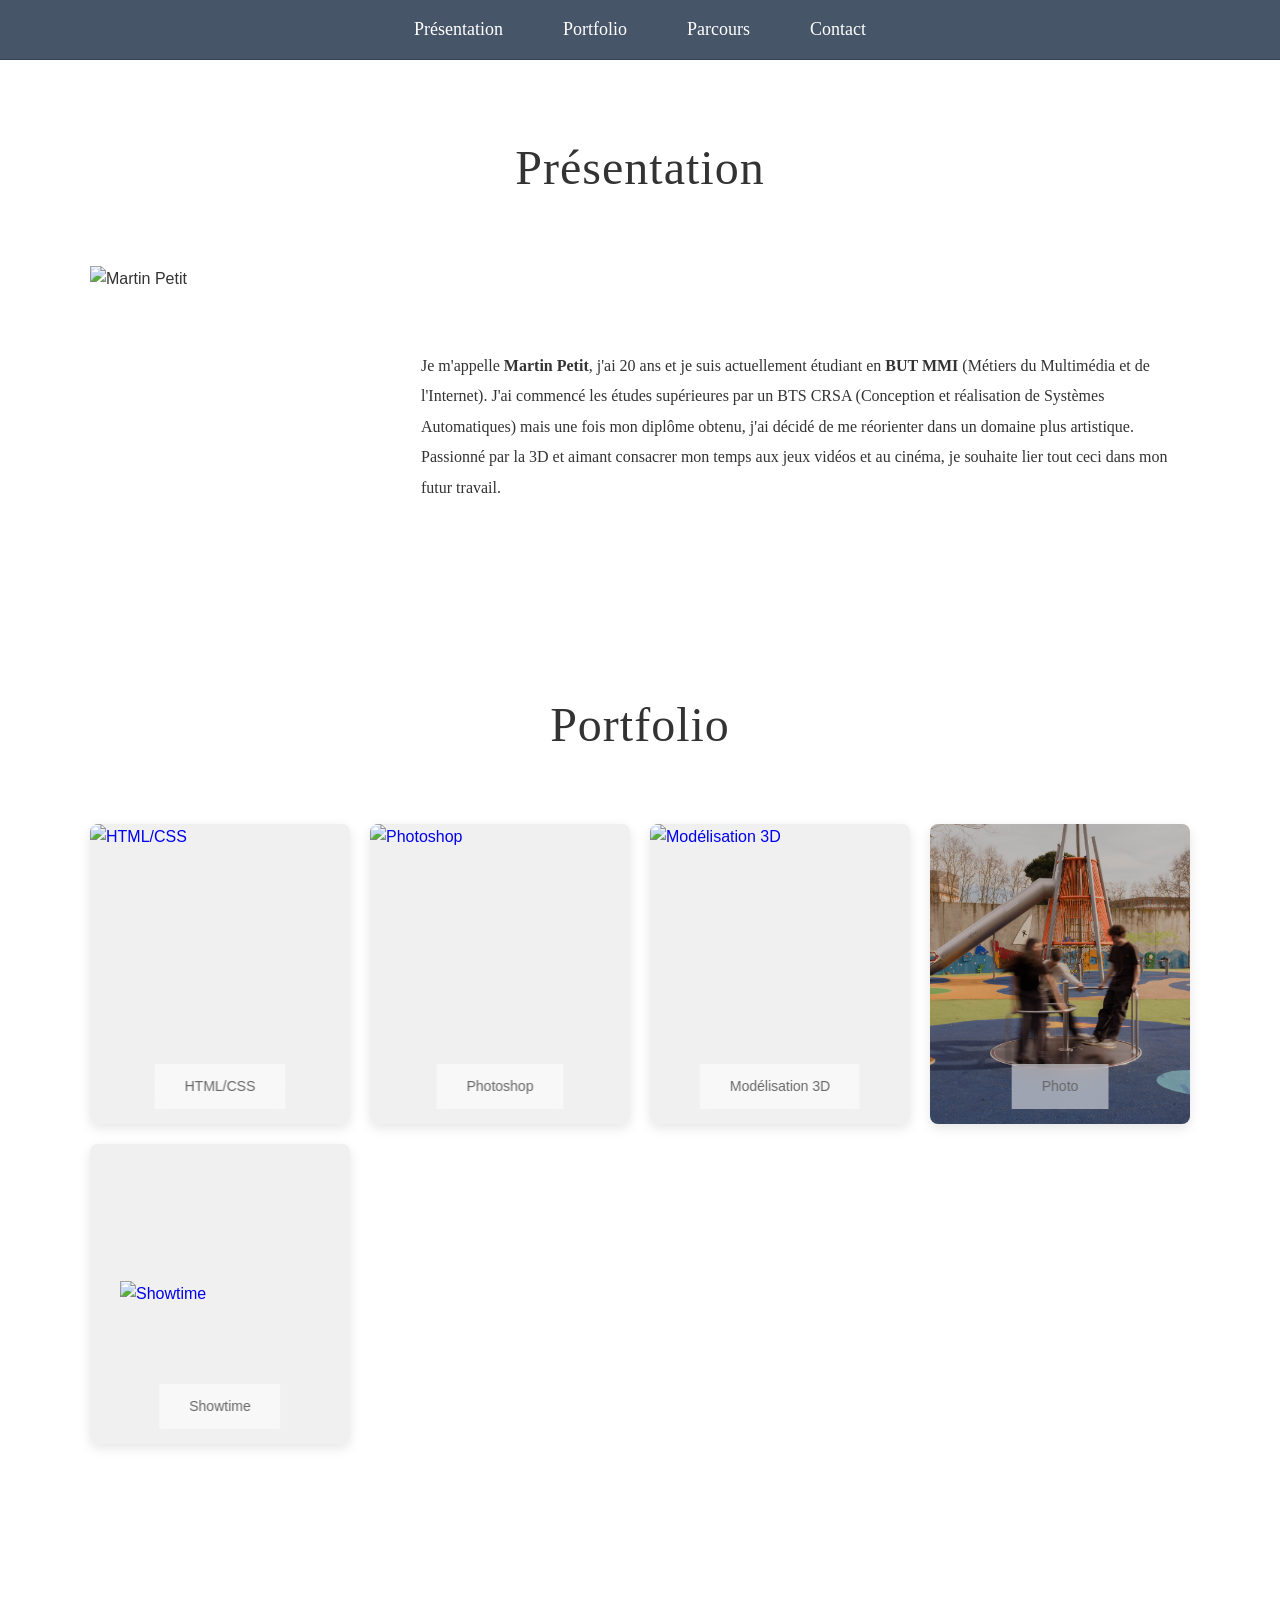
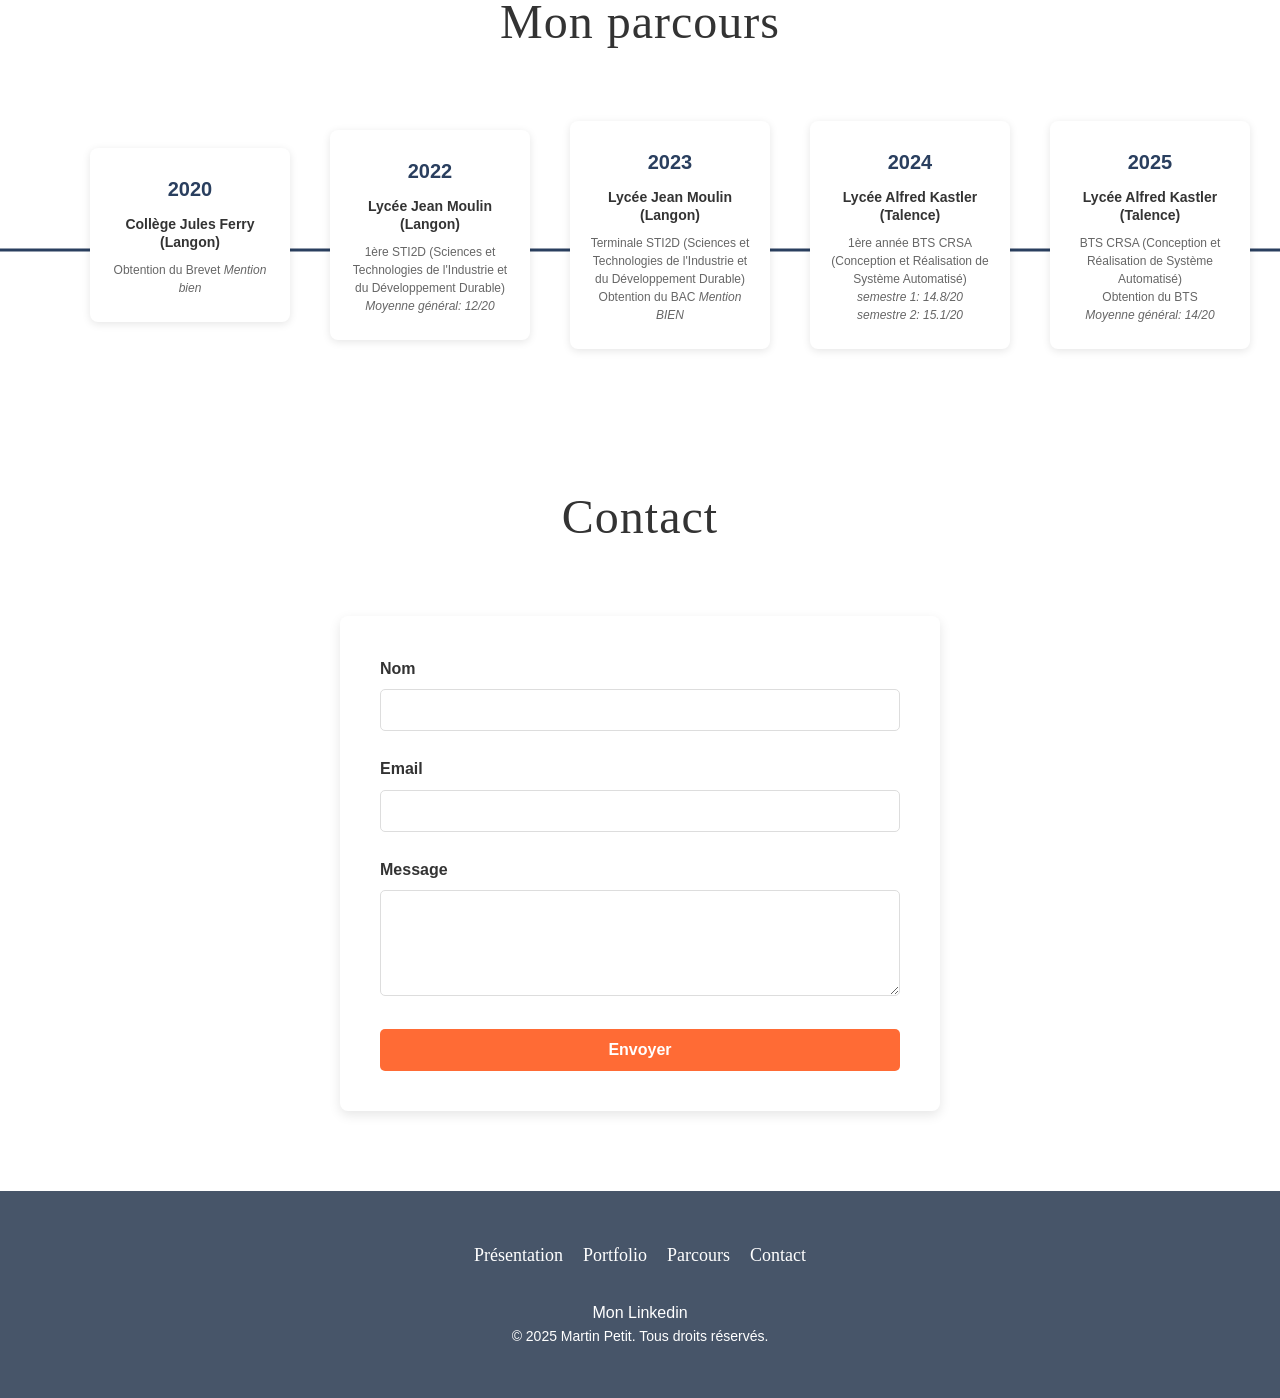
==== commit 55f754b8: "Mise en page" ====
--- a/index.html
+++ b/index.html
@@ -92,6 +92,19 @@
                         <h3>Photo</h3>
                     </a>
                 </div>
+                <div class="portfolio-card">
+                    <a href="showtime.html" class="portfolio-card-link">
+                        <div class="portfolio-card-header">
+                            <div class="portfolio-card-image" style="display: flex; align-items: center; justify-content: center;">
+                                <img src="Image/logo.svg" alt="Showtime" style="max-width: 200px; height: auto;">
+                            </div>
+                            <div class="portfolio-card-desc">
+                                <p>Showtime</p>
+                            </div>
+                        </div>
+                        <h3>Showtime</h3>
+                    </a>
+                </div>
             </div>
         </div>
     </section>
@@ -116,7 +129,7 @@
                     <p>Terminale STI2D (Sciences et Technologies de l'Industrie et du Développement Durable)<br>Obtention du BAC <em>Mention BIEN</em></p>
                 </div>
                 <div class="parcours-card">
-                    <div class="parcours-year">2021</div>
+                    <div class="parcours-year">2024</div>
                     <h4>Lycée Alfred Kastler (Talence)</h4>
                     <p>1ère année BTS CRSA (Conception et Réalisation de Système Automatisé)<br><em>semestre 1: 14.8/20</em><br><em>semestre 2: 15.1/20</em></p>
                 </div>
--- a/style.css
+++ b/style.css
@@ -701,6 +701,10 @@
         grid-template-columns: repeat(2, 1fr) !important;
     }
 
+    .portfolio-cards-grid {
+        grid-template-columns: repeat(2, 1fr);
+    }
+
     .presentation-flex {
         gap: 50px;
     }
@@ -748,6 +752,10 @@
 
     .portfolio-grid-home {
         grid-template-columns: repeat(2, 1fr) !important;
+    }
+
+    .portfolio-cards-grid {
+        grid-template-columns: repeat(2, 1fr);
     }
 
     .portfolio-category-grid {
@@ -871,6 +879,10 @@
     .portfolio-grid-home {
         grid-template-columns: 1fr !important;
         gap: 15px;
+    }
+
+    .portfolio-cards-grid {
+        grid-template-columns: 1fr;
     }
 
     .portfolio-card-image {
@@ -1158,20 +1170,18 @@
 .photo-carousel-container {
     display: flex;
     align-items: center;
-    gap: 20px;
-    margin: 30px 0 50px 0;
-    width: 100vw;
+    gap: 0;
+    margin: 30px auto 50px auto;
+    max-width: 1200px;
+    width: 100%;
+    padding: 0 60px 0 60px;
+    justify-content: center;
     position: relative;
-    left: 50%;
-    right: 50%;
-    margin-left: -50vw;
-    margin-right: -50vw;
-    padding: 0 200px;
-    margin-bottom: 80px;
 }
 
 .carousel-wrapper {
     flex: 1;
+    min-width: 0;
     overflow: hidden;
     border-radius: 8px;
     box-shadow: 0 4px 12px rgba(0, 0, 0, 0.1);
@@ -1192,7 +1202,7 @@
     width: 100%;
     height: 100%;
     object-fit: contain;
-    border-radius: 4;
+    border-radius: 4px;
     display: block;
 }
 
@@ -1201,6 +1211,7 @@
     width: 100%;
     height: 100%;
     display: flex;
+    flex-direction: row;
     align-items: center;
     gap: 30px;
     padding: 20px;
@@ -1210,6 +1221,7 @@
     flex: 0 0 60%;
     height: 100%;
     object-fit: contain;
+    max-width: 60%;
 }
 
 .carousel-text {
@@ -1217,6 +1229,7 @@
     display: flex;
     flex-direction: column;
     justify-content: center;
+    min-width: 0;
 }
 
 .carousel-text h4 {
@@ -1233,10 +1246,13 @@
     color: #666;
     line-height: 1.6;
     font-family: 'Georgia', serif;
+    word-wrap: break-word;
 }
 
 .carousel-btn {
-    flex-shrink: 0;
+    position: absolute;
+    top: 50%;
+    transform: translateY(-50%);
     padding: 12px 16px;
     background-color: #FF6B35;
     color: white;
@@ -1250,6 +1266,8 @@
     display: flex;
     align-items: center;
     justify-content: center;
+    flex-shrink: 0;
+    z-index: 10;
 }
 
 .carousel-btn:hover {
@@ -1257,7 +1275,11 @@
 }
 
 .carousel-btn-prev {
-    order: -1;
+    left: 15px;
+}
+
+.carousel-btn-next {
+    right: 15px;
 }
 
 /* ===== PHOTO GALLERY SIMPLE (non-carousel) ===== */
@@ -1323,21 +1345,93 @@
     background-color: #fff;
 }
 
+@media (max-width: 1024px) {
+    .photo-carousel-container {
+        gap: 0;
+        padding: 0 30px;
+    }
+
+    .carousel-wrapper {
+        height: 350px;
+    }
+
+    .carousel-text p {
+        font-size: 15px;
+    }
+
+    .carousel-btn {
+        width: 40px;
+        height: 40px;
+        font-size: 18px;
+    }
+
+    .carousel-btn-prev {
+        left: 10px;
+    }
+
+    .carousel-btn-next {
+        right: 10px;
+    }
+}
+
 @media (max-width: 768px) {
     .photo-carousel-container {
-        gap: 10px;
-        margin: 30px 0;
-    }
-
-    .carousel-img {
-        height: 180px;
+        flex-direction: column;
+        gap: 15px;
+        margin: 30px auto;
+        padding: 0 20px;
+        position: relative;
+    }
+
+    .carousel-wrapper {
+        width: 100%;
+        height: 300px;
+        margin-bottom: 15px;
+    }
+
+    .carousel-item {
+        flex-direction: column;
+        gap: 15px;
+        padding: 15px;
+    }
+
+    .carousel-item img {
+        flex: 0 0 auto;
+        width: 100%;
+        max-width: 100%;
+        height: auto;
+        max-height: 250px;
+        object-fit: contain;
+    }
+
+    .carousel-text {
+        width: 100%;
+    }
+
+    .carousel-text h4 {
+        font-size: 20px;
+    }
+
+    .carousel-text p {
+        font-size: 14px;
     }
 
     .carousel-btn {
-        padding: 10px 12px;
-        font-size: 16px;
         height: 40px;
         width: 40px;
+        font-size: 16px;
+        padding: 8px 12px;
+        position: absolute;
+        top: 50%;
+        transform: translateY(-50%);
+    }
+
+    .carousel-btn-prev {
+        left: 10px;
+    }
+
+    .carousel-btn-next {
+        right: 10px;
     }
 
     .photo-text-section {
@@ -1354,23 +1448,62 @@
 @media (max-width: 480px) {
     .photo-carousel-container {
         flex-direction: column;
-        gap: 15px;
+        gap: 10px;
         margin: 20px 0;
+        padding: 0 15px;
+        position: relative;
     }
 
     .carousel-wrapper {
         width: 100%;
-    }
-
-    .carousel-img {
-        height: 150px;
+        height: 250px;
+        margin-bottom: 10px;
+    }
+
+    .carousel-item {
+        flex-direction: column;
+        gap: 12px;
+        padding: 12px;
+    }
+
+    .carousel-item img {
+        width: 100%;
+        max-width: 100%;
+        height: auto;
+        max-height: 180px;
+    }
+
+    .carousel-text {
+        width: 100%;
+        text-align: center;
+    }
+
+    .carousel-text h4 {
+        font-size: 16px;
+        margin: 0 0 8px 0;
+    }
+
+    .carousel-text p {
+        font-size: 13px;
+        line-height: 1.5;
     }
 
     .carousel-btn {
-        padding: 8px 10px;
-        font-size: 14px;
         height: 35px;
         width: 35px;
+        font-size: 14px;
+        padding: 6px 10px;
+        position: absolute;
+        top: 50%;
+        transform: translateY(-50%);
+    }
+
+    .carousel-btn-prev {
+        left: 0px;
+    }
+
+    .carousel-btn-next {
+        right: 0px;
     }
 
     .photo-text-section {
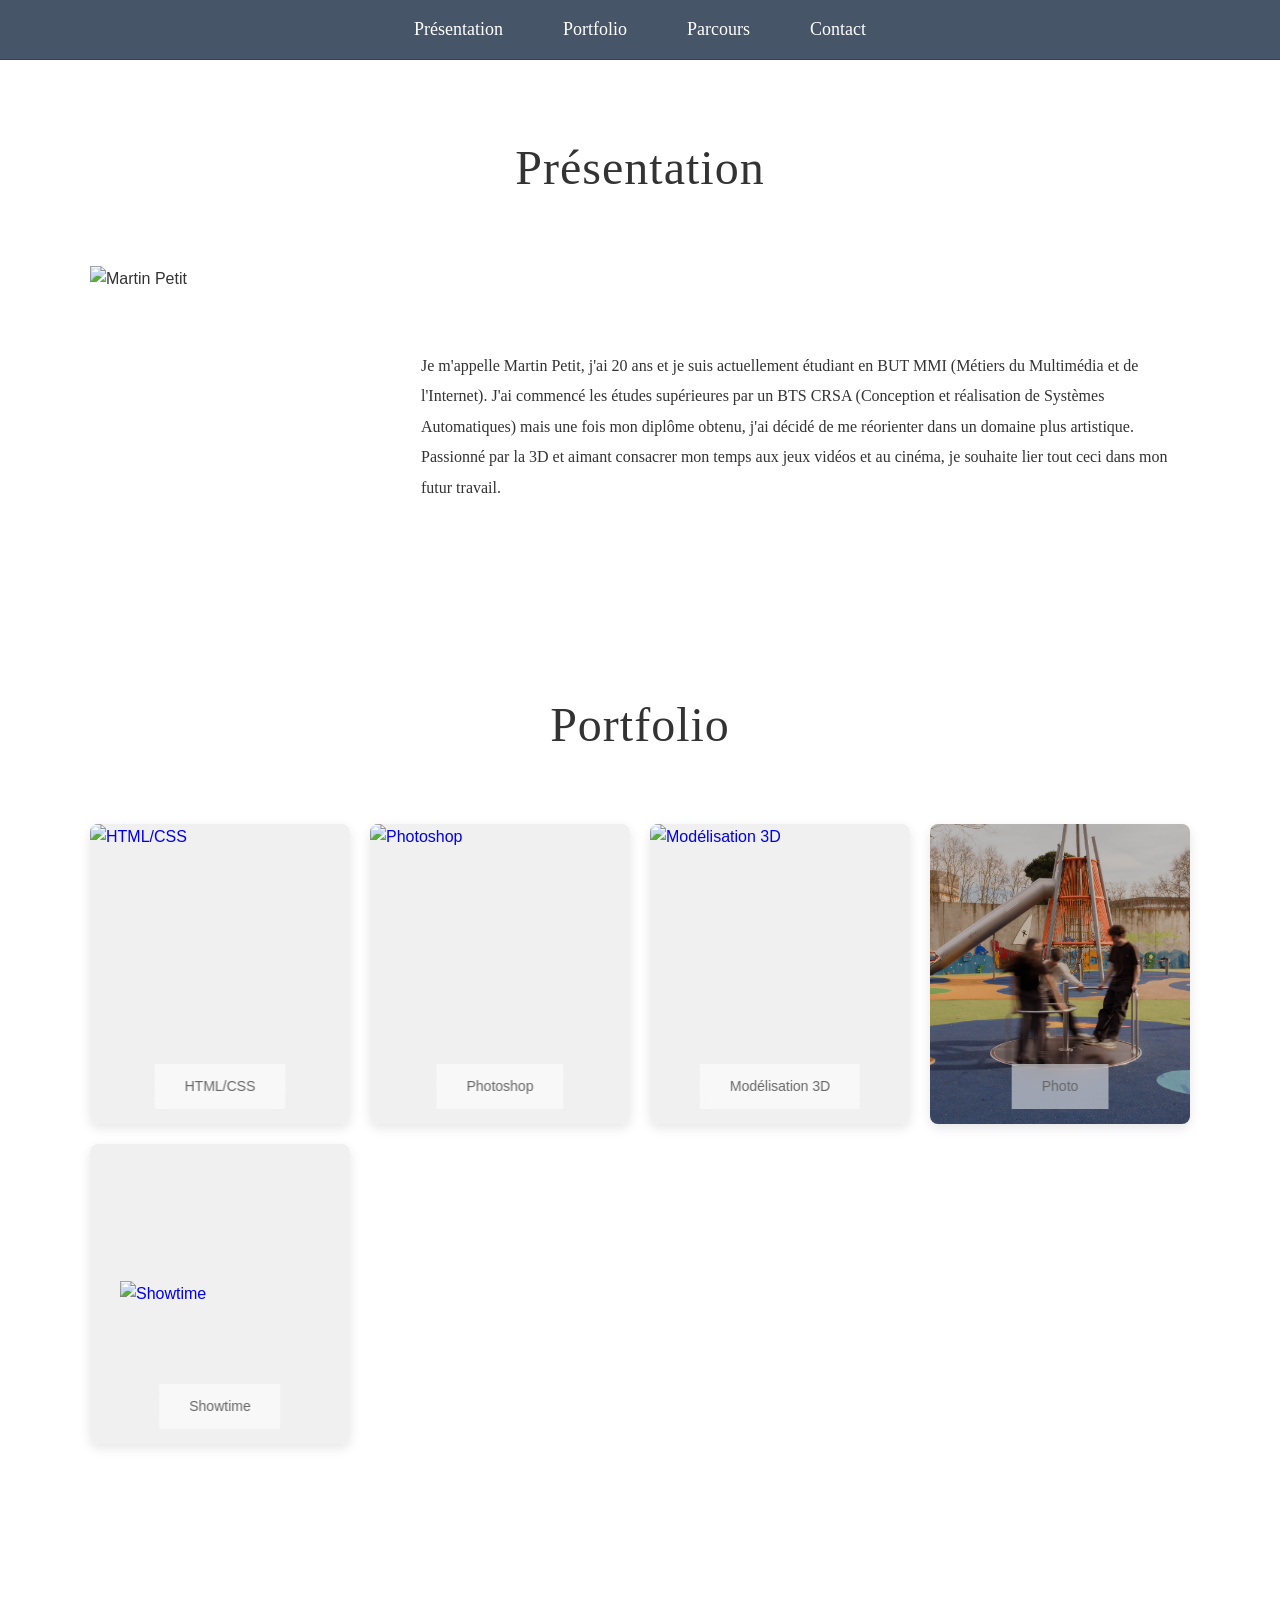
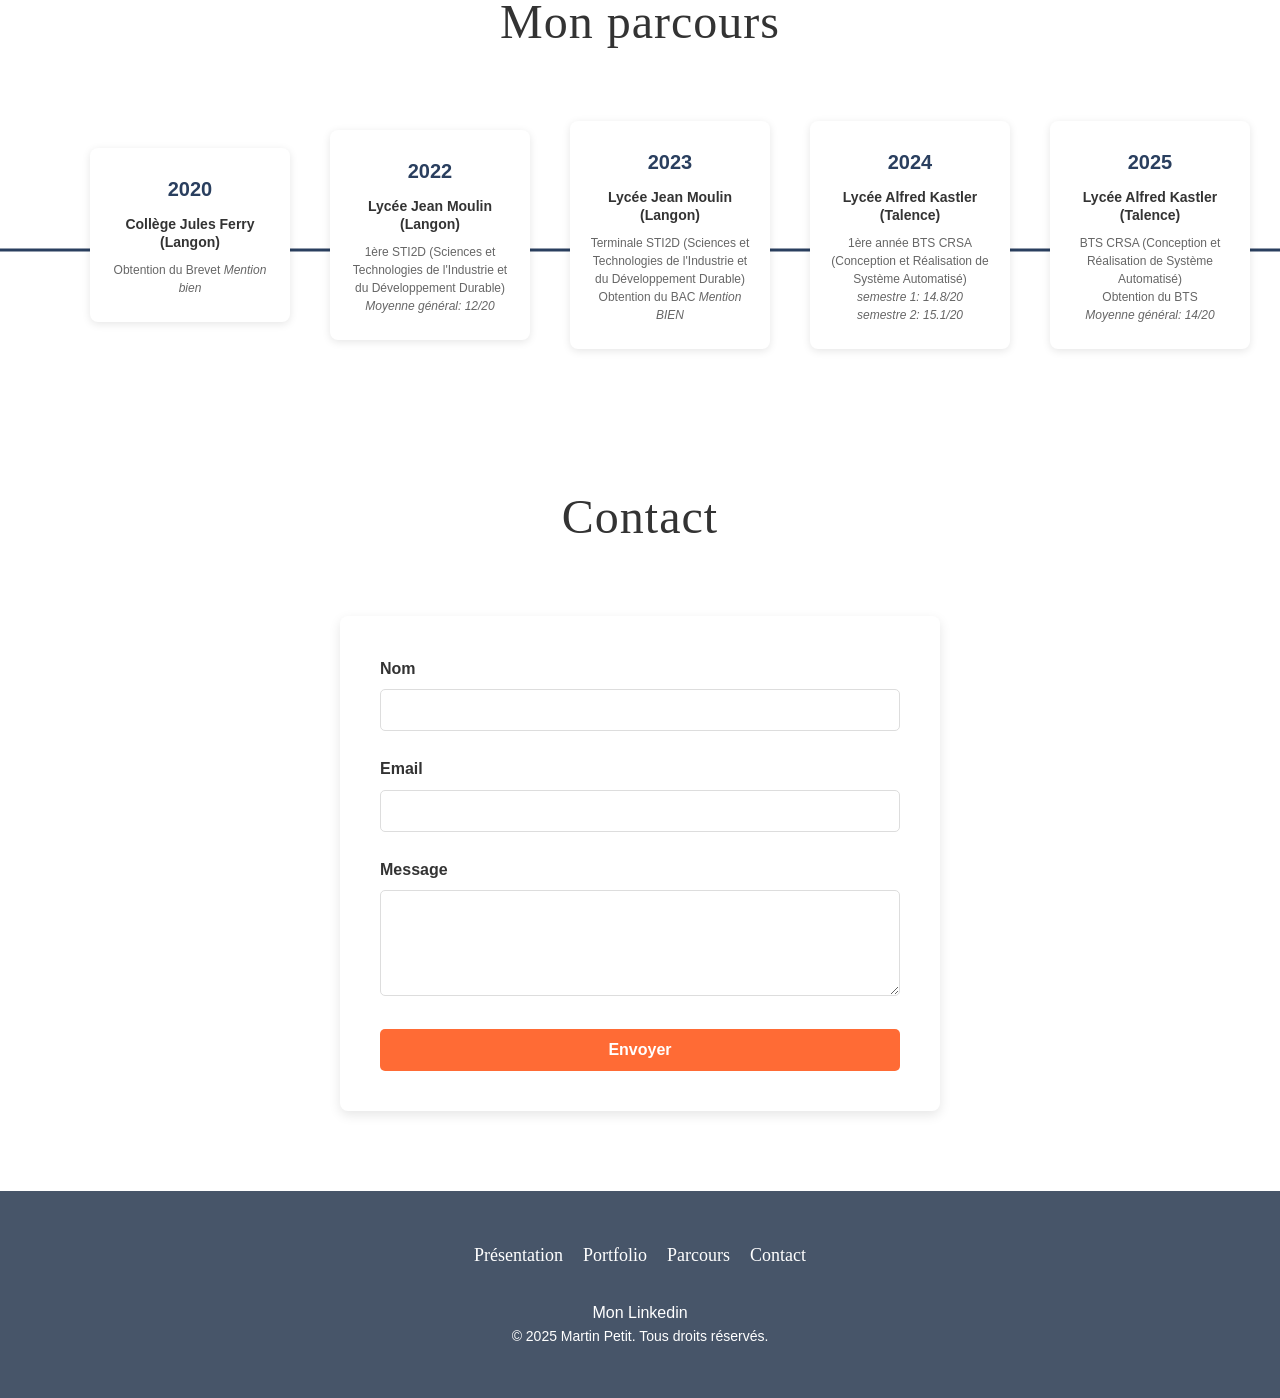
==== commit 6deba661: "Showtime Co-authored-by: Copilot <copilot@github.com>" ====
--- a/index.html
+++ b/index.html
@@ -30,7 +30,7 @@
                     <img src="Image/IMG_9733.jpg" alt="Martin Petit">
                 </div>
                 <div class="text-wrapper">
-                    <p>Je m'appelle <strong>Martin Petit</strong>, j'ai 20 ans et je suis actuellement étudiant en <strong>BUT MMI</strong> (Métiers du Multimédia et de l'Internet). J'ai commencé les études supérieures par un BTS CRSA (Conception et réalisation de Systèmes Automatiques) mais une fois mon diplôme obtenu, j'ai décidé de me réorienter dans un domaine plus artistique. Passionné par la 3D et aimant consacrer mon temps aux jeux vidéos et au cinéma, je souhaite lier tout ceci dans mon futur travail.</p>
+                    <p>Je m'appelle Martin Petit, j'ai 20 ans et je suis actuellement étudiant en BUT MMI (Métiers du Multimédia et de l'Internet). J'ai commencé les études supérieures par un BTS CRSA (Conception et réalisation de Systèmes Automatiques) mais une fois mon diplôme obtenu, j'ai décidé de me réorienter dans un domaine plus artistique. Passionné par la 3D et aimant consacrer mon temps aux jeux vidéos et au cinéma, je souhaite lier tout ceci dans mon futur travail.</p>
                 </div>
             </div>
         </div>
--- a/style.css
+++ b/style.css
@@ -101,6 +101,26 @@
     color: #555;
 }
 
+.roles-list {
+    list-style: none;
+    padding: 0;
+    margin: 20px 0 0 0;
+    text-align: center;
+    max-width: 800px;
+    margin-left: auto;
+    margin-right: auto;
+}
+
+.roles-list li {
+    padding: 0;
+    margin-bottom: 8px;
+    position: relative;
+}
+
+.roles-list li:before {
+    content: "— ";
+}
+
 h2 {
     font-size: 48px;
     margin-bottom: 20px;
@@ -115,7 +135,6 @@
     color: #333;
     margin: 40px 0 30px 0;
     padding-bottom: 10px;
-    border-bottom: 3px solid #FF6B35;
 }
 
 .title-center {
@@ -497,7 +516,6 @@
 
 .project-detail h3 {
     margin-bottom: 30px;
-    border-bottom: 3px solid #FF6B35;
     padding-bottom: 15px;
 }
 
@@ -693,6 +711,14 @@
 /* ===== RESPONSIVE ===== */
 /* Tablettes (1024px) */
 @media (max-width: 1024px) {
+    header {
+        padding: 12px 0;
+    }
+
+    .header-container {
+        padding: 0 15px;
+    }
+
     nav ul {
         gap: 40px;
     }
@@ -725,10 +751,26 @@
     .solidworks-grid {
         grid-template-columns: repeat(2, 1fr);
     }
+
+    footer {
+        padding: 40px 0;
+    }
+
+    .footer-nav ul {
+        gap: 25px;
+    }
 }
 
 /* Petites tablettes/Grand mobile (768px) */
 @media (max-width: 768px) {
+    header {
+        padding: 10px 0;
+    }
+
+    .header-container {
+        padding: 0 10px;
+    }
+
     .presentation-flex {
         flex-direction: column;
         gap: 30px;
@@ -835,35 +877,40 @@
     .contact-form {
         padding: 25px;
     }
+
+    footer {
+        padding: 30px 0;
+    }
+
+    .footer-nav ul {
+        gap: 15px;
+        margin-bottom: 20px;
+    }
+
+    footer p {
+        font-size: 13px;
+    }
 }
 
 /* Mobile (480px et moins) */
 @media (max-width: 480px) {
     header {
-        padding: 10px 0;
+        padding: 16px 0;
     }
 
     .header-container {
-        flex-direction: column;
-        gap: 8px;
+        padding: 0 10px;
     }
 
     nav ul {
-        width: 100%;
-        flex-direction: column;
-        gap: 6px;
-        text-align: center;
+        gap: 12px;
         flex-wrap: nowrap;
-    }
-
-    nav ul li {
-        width: 100%;
+        justify-content: center;
     }
 
     nav ul li a {
-        font-size: 13px;
-        display: block;
-        padding: 5px 0;
+        font-size: 14px;
+        padding: 8px 10px;
     }
 
     .presentation-flex {
@@ -1000,14 +1047,19 @@
     }
 
     footer {
-        padding: 30px 0;
+        padding: 40px 0;
     }
 
     .footer-nav ul {
-        gap: 10px;
+        gap: 15px;
+        flex-wrap: wrap;
     }
 
     .footer-nav a {
+        font-size: 15px;
+    }
+
+    footer p {
         font-size: 14px;
     }
 }
@@ -1077,7 +1129,6 @@
     color: #333;
     margin: 0 0 15px 0;
     padding-bottom: 10px;
-    border-bottom: 3px solid #FF6B35;
 }
 
 .carousel-item p {
@@ -1515,4 +1566,955 @@
         font-size: 14px;
         padding: 10px;
     }
+}
+
+/* Très petits écrans (360px et moins) */
+@media (max-width: 360px) {
+    .container {
+        padding: 0 10px;
+    }
+
+    .photo-carousel-container {
+        flex-direction: column;
+        gap: 8px;
+        margin: 15px 0;
+        padding: 0 10px;
+        position: relative;
+    }
+
+    .carousel-wrapper {
+        width: 100%;
+        height: 200px;
+        margin-bottom: 8px;
+    }
+
+    .carousel-item {
+        flex-direction: column;
+        gap: 10px;
+        padding: 10px;
+    }
+
+    .carousel-item img {
+        width: 100%;
+        max-width: 100%;
+        height: auto;
+        max-height: 150px;
+    }
+
+    .carousel-text {
+        width: 100%;
+        text-align: center;
+    }
+
+    .carousel-text h4 {
+        font-size: 14px;
+        margin: 0 0 5px 0;
+    }
+
+    .carousel-text p {
+        font-size: 11px;
+        line-height: 1.4;
+    }
+
+    .carousel-btn {
+        height: 30px;
+        width: 30px;
+        font-size: 12px;
+        padding: 4px 8px;
+        position: absolute;
+        top: 50%;
+        transform: translateY(-50%);
+    }
+
+    .carousel-btn-prev {
+        left: 0px;
+    }
+
+    .carousel-btn-next {
+        right: 0px;
+    }
+
+    h2 {
+        font-size: 24px;
+        margin-bottom: 15px;
+    }
+
+    h3 {
+        font-size: 18px;
+        margin: 20px 0 15px 0;
+    }
+
+    .project-intro {
+        font-size: 14px;
+        line-height: 1.6;
+        margin: 0 auto 10px auto;
+    }
+
+    .portfolio-cards-grid {
+        grid-template-columns: 1fr;
+        gap: 10px;
+    }
+
+    .portfolio-card-image {
+        height: 180px;
+    }
+
+    footer {
+        padding: 20px 0;
+    }
+
+    .footer-nav ul {
+        gap: 8px;
+        flex-wrap: wrap;
+    }
+
+    .footer-nav a {
+        font-size: 12px;
+    }
+
+    footer p {
+        font-size: 11px;
+    }
+}
+
+/* ===== SHOWTIME PROJECT DETAILS ===== */
+.project-details-grid {
+    display: grid;
+    grid-template-columns: repeat(3, 1fr);
+    gap: 30px;
+    margin: 40px 0;
+}
+
+.project-detail-card {
+    background: white;
+    padding: 30px;
+    border-radius: 8px;
+    box-shadow: 0 4px 12px rgba(0, 0, 0, 0.08);
+    border-left: 4px solid #FF6B35;
+    transition: transform 0.3s ease, box-shadow 0.3s ease;
+}
+
+.project-detail-card:hover {
+    transform: translateY(-8px);
+    box-shadow: 0 8px 20px rgba(0, 0, 0, 0.12);
+}
+
+.project-detail-card h4 {
+    font-size: 20px;
+    color: #333;
+    margin: 0 0 20px 0;
+    font-weight: 600;
+    padding-bottom: 10px;
+}
+
+.project-detail-card ul {
+    list-style: none;
+    padding: 0;
+    margin: 0;
+}
+
+.project-detail-card li {
+    font-size: 15px;
+    line-height: 1.8;
+    color: #555;
+    margin-bottom: 12px;
+    position: relative;
+    padding-left: 20px;
+}
+
+.project-detail-card li:before {
+    content: "→";
+    position: absolute;
+    left: 0;
+    color: #FF6B35;
+    font-weight: bold;
+}
+
+.project-detail-card li:last-child {
+    margin-bottom: 0;
+}
+
+.project-detail-card strong {
+    color: #333;
+    font-weight: 600;
+}
+
+/* ===== METHODOLOGY TIMELINE ===== */
+.methodology-timeline {
+    display: grid;
+    grid-template-columns: repeat(5, 1fr);
+    gap: 20px;
+    margin: 40px 0;
+    position: relative;
+}
+
+.methodology-timeline::before {
+    content: "";
+    position: absolute;
+    top: 30px;
+    left: 0;
+    right: 0;
+    height: 3px;
+    background: linear-gradient(90deg, #FF6B35 0%, #FF6B35 100%);
+    z-index: -1;
+}
+
+.methodology-step {
+    background: white;
+    padding: 25px;
+    border-radius: 8px;
+    box-shadow: 0 4px 12px rgba(0, 0, 0, 0.08);
+    text-align: center;
+    position: relative;
+    transition: transform 0.3s ease, box-shadow 0.3s ease;
+}
+
+.methodology-step:hover {
+    transform: translateY(-10px);
+    box-shadow: 0 8px 20px rgba(0, 0, 0, 0.12);
+}
+
+.step-number {
+    display: inline-flex;
+    align-items: center;
+    justify-content: center;
+    width: 60px;
+    height: 60px;
+    border-radius: 50%;
+    background: #FF6B35;
+    color: white;
+    font-size: 24px;
+    font-weight: bold;
+    margin: 0 auto 15px;
+    box-shadow: 0 4px 12px rgba(255, 107, 53, 0.3);
+}
+
+.methodology-step h4 {
+    font-size: 17px;
+    color: #333;
+    margin: 15px 0 12px 0;
+    font-weight: 600;
+}
+
+.methodology-step p {
+    font-size: 14px;
+    line-height: 1.6;
+    color: #666;
+    margin: 0;
+}
+
+/* ===== RESULTS CARDS ===== */
+.results-container {
+    display: grid;
+    grid-template-columns: repeat(2, 1fr);
+    gap: 30px;
+    margin: 40px 0;
+}
+
+.result-card {
+    background: white;
+    padding: 30px;
+    border-radius: 8px;
+    box-shadow: 0 4px 12px rgba(0, 0, 0, 0.08);
+    transition: transform 0.3s ease, box-shadow 0.3s ease;
+    position: relative;
+}
+
+.result-card:hover {
+    transform: translateY(-8px);
+    box-shadow: 0 8px 20px rgba(0, 0, 0, 0.12);
+}
+
+.result-icon {
+    display: inline-flex;
+    align-items: center;
+    justify-content: center;
+    width: 50px;
+    height: 50px;
+    border-radius: 50%;
+    background: #FF6B35;
+    color: white;
+    font-size: 24px;
+    font-weight: bold;
+    margin-bottom: 15px;
+}
+
+.result-card h4 {
+    font-size: 19px;
+    color: #333;
+    margin: 0 0 15px 0;
+    font-weight: 600;
+}
+
+.result-card p {
+    font-size: 15px;
+    line-height: 1.7;
+    color: #666;
+    margin: 0;
+}
+
+/* ===== KEY STATISTICS ===== */
+.key-stats {
+    display: grid;
+    grid-template-columns: repeat(3, 1fr);
+    gap: 40px;
+    padding: 40px;
+    background: linear-gradient(135deg, rgba(255, 107, 53, 0.1) 0%, rgba(255, 107, 53, 0.05) 100%);
+    border-radius: 8px;
+    text-align: center;
+}
+
+.stat {
+    display: flex;
+    flex-direction: column;
+    align-items: center;
+    justify-content: center;
+}
+
+.stat-number {
+    font-size: 48px;
+    font-weight: bold;
+    color: #FF6B35;
+    margin-bottom: 10px;
+}
+
+.stat-label {
+    font-size: 15px;
+    color: #666;
+    font-weight: 500;
+}
+
+/* ===== RESPONSIVE FOR SHOWTIME ===== */
+@media (max-width: 1024px) {
+    .project-details-grid {
+        grid-template-columns: repeat(2, 1fr);
+    }
+
+    .methodology-timeline {
+        grid-template-columns: repeat(3, 1fr);
+    }
+
+    .results-container {
+        grid-template-columns: 1fr;
+    }
+
+    .key-stats {
+        grid-template-columns: repeat(2, 1fr);
+    }
+}
+
+@media (max-width: 768px) {
+    .project-details-grid {
+        grid-template-columns: 1fr;
+    }
+
+    .methodology-timeline {
+        grid-template-columns: repeat(2, 1fr);
+    }
+
+    .methodology-timeline::before {
+        display: none;
+    }
+
+    .step-number {
+        width: 50px;
+        height: 50px;
+        font-size: 20px;
+    }
+
+    .methodology-step {
+        padding: 20px;
+    }
+
+    .methodology-step h4 {
+        font-size: 16px;
+    }
+
+    .results-container {
+        grid-template-columns: 1fr;
+    }
+
+    .key-stats {
+        grid-template-columns: 1fr;
+        gap: 30px;
+        padding: 30px;
+    }
+
+    .stat-number {
+        font-size: 36px;
+    }
+}
+
+@media (max-width: 480px) {
+    .project-details-grid {
+        grid-template-columns: 1fr;
+        gap: 20px;
+    }
+
+    .project-detail-card {
+        padding: 20px;
+    }
+
+    .project-detail-card h4 {
+        font-size: 17px;
+    }
+
+    .project-detail-card li {
+        font-size: 14px;
+    }
+
+    .methodology-timeline {
+        grid-template-columns: 1fr;
+        gap: 15px;
+    }
+
+    .step-number {
+        width: 45px;
+        height: 45px;
+        font-size: 18px;
+    }
+
+    .methodology-step {
+        padding: 15px;
+    }
+
+    .methodology-step h4 {
+        font-size: 15px;
+    }
+
+    .methodology-step p {
+        font-size: 13px;
+    }
+
+    .results-container {
+        grid-template-columns: 1fr;
+        gap: 20px;
+    }
+
+    .result-card {
+        padding: 20px;
+    }
+
+    .result-card h4 {
+        font-size: 17px;
+    }
+
+    .result-card p {
+        font-size: 14px;
+    }
+
+    .key-stats {
+        grid-template-columns: 1fr;
+        gap: 20px;
+        padding: 20px;
+    }
+
+    .stat-number {
+        font-size: 32px;
+    }
+
+    .stat-label {
+        font-size: 14px;
+    }
+}
+
+/* ===== SHOWTIME - CARDS INTERACTIVES ===== */
+.methodology-cards {
+    display: grid;
+    grid-template-columns: repeat(5, 1fr);
+    gap: 20px;
+    margin: 40px 0 40px 0;
+    max-width: 1100px;
+    margin-left: auto;
+    margin-right: auto;
+}
+
+.methodology-card {
+    background: white;
+    border: 2px solid #e0e0e0;
+    border-radius: 8px;
+    padding: 25px;
+    text-align: center;
+    cursor: pointer;
+    transition: all 0.3s ease;
+    display: flex;
+    flex-direction: column;
+    align-items: center;
+    gap: 15px;
+    min-height: 150px;
+    justify-content: center;
+    box-shadow: 0 2px 8px rgba(0, 0, 0, 0.05);
+}
+
+.methodology-card:hover {
+    border-color: #FF6B35;
+    box-shadow: 0 4px 12px rgba(255, 107, 53, 0.15);
+    transform: translateY(-5px);
+}
+
+.methodology-card.active {
+    background: #FF6B35;
+    border-color: #FF6B35;
+    color: white;
+}
+
+.methodology-card.active h4 {
+    color: white;
+}
+
+.card-number {
+    display: inline-flex;
+    align-items: center;
+    justify-content: center;
+    width: 60px;
+    height: 60px;
+    border-radius: 50%;
+    background: #f0f0f0;
+    color: #FF6B35;
+    font-size: 28px;
+    font-weight: bold;
+    transition: all 0.3s ease;
+}
+
+.methodology-card.active .card-number {
+    background: rgba(255, 255, 255, 0.3);
+    color: white;
+}
+
+.methodology-card h4 {
+    font-size: 15px;
+    color: #333;
+    margin: 0;
+    font-weight: 600;
+    transition: color 0.3s ease;
+}
+
+/* ===== CONTENU DYNAMIQUE DES PHASES ===== */
+.phase-content {
+    background: white;
+    border: 2px solid #e0e0e0;
+    border-radius: 8px;
+    padding: 40px;
+    margin-top: 30px;
+    min-height: 150px;
+    max-width: 1100px;
+    margin-left: auto;
+    margin-right: auto;
+    box-shadow: 0 2px 8px rgba(0, 0, 0, 0.05);
+}
+
+.phase-item {
+    display: none;
+    animation: fadeIn 0.3s ease;
+}
+
+.phase-item {
+    grid-template-columns: 1fr 1fr;
+    gap: 40px;
+    align-items: start;
+}
+
+.phase-item.active {
+    display: grid;
+}
+
+.phase-image {
+    overflow: hidden;
+    border-radius: 8px;
+    background: #f0f0f0;
+    min-height: 300px;
+    box-shadow: 0 2px 8px rgba(0, 0, 0, 0.1);
+}
+
+.phase-image img {
+    width: 100%;
+    height: 100%;
+    object-fit: cover;
+    display: block;
+}
+
+.phase-text {
+    display: flex;
+    flex-direction: column;
+    justify-content: center;
+}
+
+@keyframes fadeIn {
+    from {
+        opacity: 0;
+        transform: translateY(5px);
+    }
+    to {
+        opacity: 1;
+        transform: translateY(0);
+    }
+}
+
+.phase-title {
+    font-size: 22px;
+    color: #333;
+    margin: 0 0 15px 0;
+    font-weight: bold;
+    padding-bottom: 10px;
+}
+
+.phase-item p {
+    font-size: 15px;
+    line-height: 1.8;
+    color: #555;
+    margin: 0;
+}
+
+/* ===== RESPONSIVE - METHODOLOGY CARDS ===== */
+@media (max-width: 1024px) {
+    .methodology-cards {
+        grid-template-columns: repeat(4, 1fr);
+        gap: 15px;
+    }
+
+    .card-number {
+        width: 50px;
+        height: 50px;
+        font-size: 24px;
+    }
+
+    .methodology-card h4 {
+        font-size: 14px;
+    }
+
+    .phase-content {
+        padding: 30px;
+    }
+
+    .phase-title {
+        font-size: 20px;
+    }
+
+    .phase-item p {
+        font-size: 14px;
+    }
+
+    .phase-item {
+        grid-template-columns: 1fr;
+        gap: 30px;
+    }
+
+    .phase-image {
+        min-height: 250px;
+    }
+}
+
+@media (max-width: 768px) {
+    .methodology-cards {
+        grid-template-columns: repeat(2, 1fr);
+        gap: 15px;
+        margin: 30px 0 30px 0;
+    }
+
+    .card-number {
+        width: 45px;
+        height: 45px;
+        font-size: 20px;
+    }
+
+    .methodology-card {
+        padding: 20px;
+        min-height: 120px;
+    }
+
+    .methodology-card h4 {
+        font-size: 13px;
+    }
+
+    .phase-content {
+        padding: 25px;
+        margin-top: 25px;
+    }
+
+    .phase-title {
+        font-size: 18px;
+    }
+
+    .phase-item p {
+        font-size: 13px;
+        line-height: 1.6;
+    }
+
+    .phase-item {
+        grid-template-columns: 1fr;
+        gap: 25px;
+    }
+
+    .phase-image {
+        min-height: 200px;
+    }
+}
+
+@media (max-width: 480px) {
+    .methodology-cards {
+        grid-template-columns: 1fr;
+        gap: 12px;
+        margin: 25px 0 25px 0;
+    }
+
+    .card-number {
+        width: 40px;
+        height: 40px;
+        font-size: 18px;
+    }
+
+    .methodology-card {
+        padding: 15px;
+        min-height: 100px;
+        gap: 10px;
+    }
+
+    .methodology-card h4 {
+        font-size: 12px;
+    }
+
+    .phase-content {
+        padding: 20px;
+        margin-top: 20px;
+        min-height: 120px;
+    }
+
+    .phase-title {
+        font-size: 16px;
+        margin: 0 0 12px 0;
+    }
+
+    .phase-item p {
+        font-size: 12px;
+        line-height: 1.5;
+    }
+
+    .phase-item {
+        grid-template-columns: 1fr;
+        gap: 20px;
+    }
+
+    .phase-image {
+        min-height: 180px;
+    }
+}
+
+/* ===== SHOWTIME - LAYOUT ALTERNATIF ===== */
+.methodology-compact {
+    display: grid;
+    grid-template-columns: repeat(5, 1fr);
+    gap: 30px;
+    margin: 40px 0 60px 0;
+    max-width: 900px;
+    margin-left: auto;
+    margin-right: auto;
+}
+
+.methodology-compact-step {
+    display: flex;
+    flex-direction: column;
+    align-items: center;
+    gap: 15px;
+}
+
+.compact-number {
+    display: inline-flex;
+    align-items: center;
+    justify-content: center;
+    width: 80px;
+    height: 80px;
+    border-radius: 50%;
+    background: #FF6B35;
+    color: white;
+    font-size: 36px;
+    font-weight: bold;
+    box-shadow: 0 4px 12px rgba(255, 107, 53, 0.3);
+}
+
+.compact-label {
+    text-align: center;
+    font-size: 14px;
+    color: #666;
+    font-weight: 500;
+    margin: 0;
+}
+
+/* ===== IMAGE & TEXTE SECTION ===== */
+.image-text-section {
+    display: grid;
+    grid-template-columns: 1fr 1fr;
+    gap: 50px;
+    align-items: center;
+    margin: 40px 0;
+}
+
+.image-text-image {
+    overflow: hidden;
+    border-radius: 8px;
+    box-shadow: 0 4px 12px rgba(0, 0, 0, 0.1);
+    background: #f0f0f0;
+    min-height: 300px;
+}
+
+.image-text-image img {
+    width: 100%;
+    height: 100%;
+    object-fit: cover;
+    display: block;
+}
+
+.image-text-content h3 {
+    margin-top: 0;
+}
+
+.image-text-content p {
+    font-size: 15px;
+    line-height: 1.8;
+    color: #555;
+    margin-bottom: 20px;
+}
+
+.image-text-content p:last-child {
+    margin-bottom: 0;
+}
+
+/* ===== RÉSULTATS 2x2 ===== */
+.results-container-2x2 {
+    display: grid;
+    grid-template-columns: repeat(2, 1fr);
+    gap: 30px;
+    margin: 40px 0;
+}
+
+.result-card-simple {
+    background: white;
+    padding: 30px;
+    border-radius: 8px;
+    box-shadow: 0 4px 12px rgba(0, 0, 0, 0.08);
+    transition: transform 0.3s ease, box-shadow 0.3s ease;
+}
+
+.result-card-simple:hover {
+    transform: translateY(-8px);
+    box-shadow: 0 8px 20px rgba(0, 0, 0, 0.12);
+}
+
+.result-card-simple h4 {
+    font-size: 18px;
+    color: #333;
+    margin: 0 0 15px 0;
+    font-weight: bold;
+    padding-bottom: 10px;
+}
+
+.result-card-simple p {
+    font-size: 14px;
+    line-height: 1.6;
+    color: #666;
+    margin: 0;
+}
+
+/* ===== RESPONSIVE - SHOWTIME LAYOUT ===== */
+@media (max-width: 1024px) {
+    .methodology-compact {
+        gap: 20px;
+    }
+
+    .compact-number {
+        width: 70px;
+        height: 70px;
+        font-size: 28px;
+    }
+
+    .image-text-section {
+        gap: 40px;
+    }
+}
+
+@media (max-width: 768px) {
+    .methodology-compact {
+        grid-template-columns: repeat(3, 1fr);
+        gap: 20px;
+        margin: 30px 0 40px 0;
+    }
+
+    .compact-number {
+        width: 60px;
+        height: 60px;
+        font-size: 24px;
+    }
+
+    .compact-label {
+        font-size: 13px;
+    }
+
+    .image-text-section {
+        grid-template-columns: 1fr;
+        gap: 30px;
+    }
+
+    .image-text-image {
+        min-height: 250px;
+    }
+
+    .results-container-2x2 {
+        gap: 20px;
+    }
+
+    .result-card-simple {
+        padding: 20px;
+    }
+
+    .result-card-simple h4 {
+        font-size: 16px;
+    }
+
+    .result-card-simple p {
+        font-size: 13px;
+    }
+}
+
+@media (max-width: 480px) {
+    .methodology-compact {
+        grid-template-columns: repeat(2, 1fr);
+        gap: 15px;
+        margin: 20px 0 30px 0;
+    }
+
+    .compact-number {
+        width: 50px;
+        height: 50px;
+        font-size: 20px;
+    }
+
+    .compact-label {
+        font-size: 12px;
+    }
+
+    .image-text-section {
+        gap: 20px;
+    }
+
+    .image-text-image {
+        min-height: 200px;
+    }
+
+    .results-container-2x2 {
+        grid-template-columns: 1fr;
+        gap: 15px;
+    }
+
+    .result-card-simple {
+        padding: 15px;
+    }
+
+    .result-card-simple h4 {
+        font-size: 15px;
+        margin: 0 0 10px 0;
+    }
+
+    .result-card-simple p {
+        font-size: 12px;
+        line-height: 1.5;
+    }
 }
